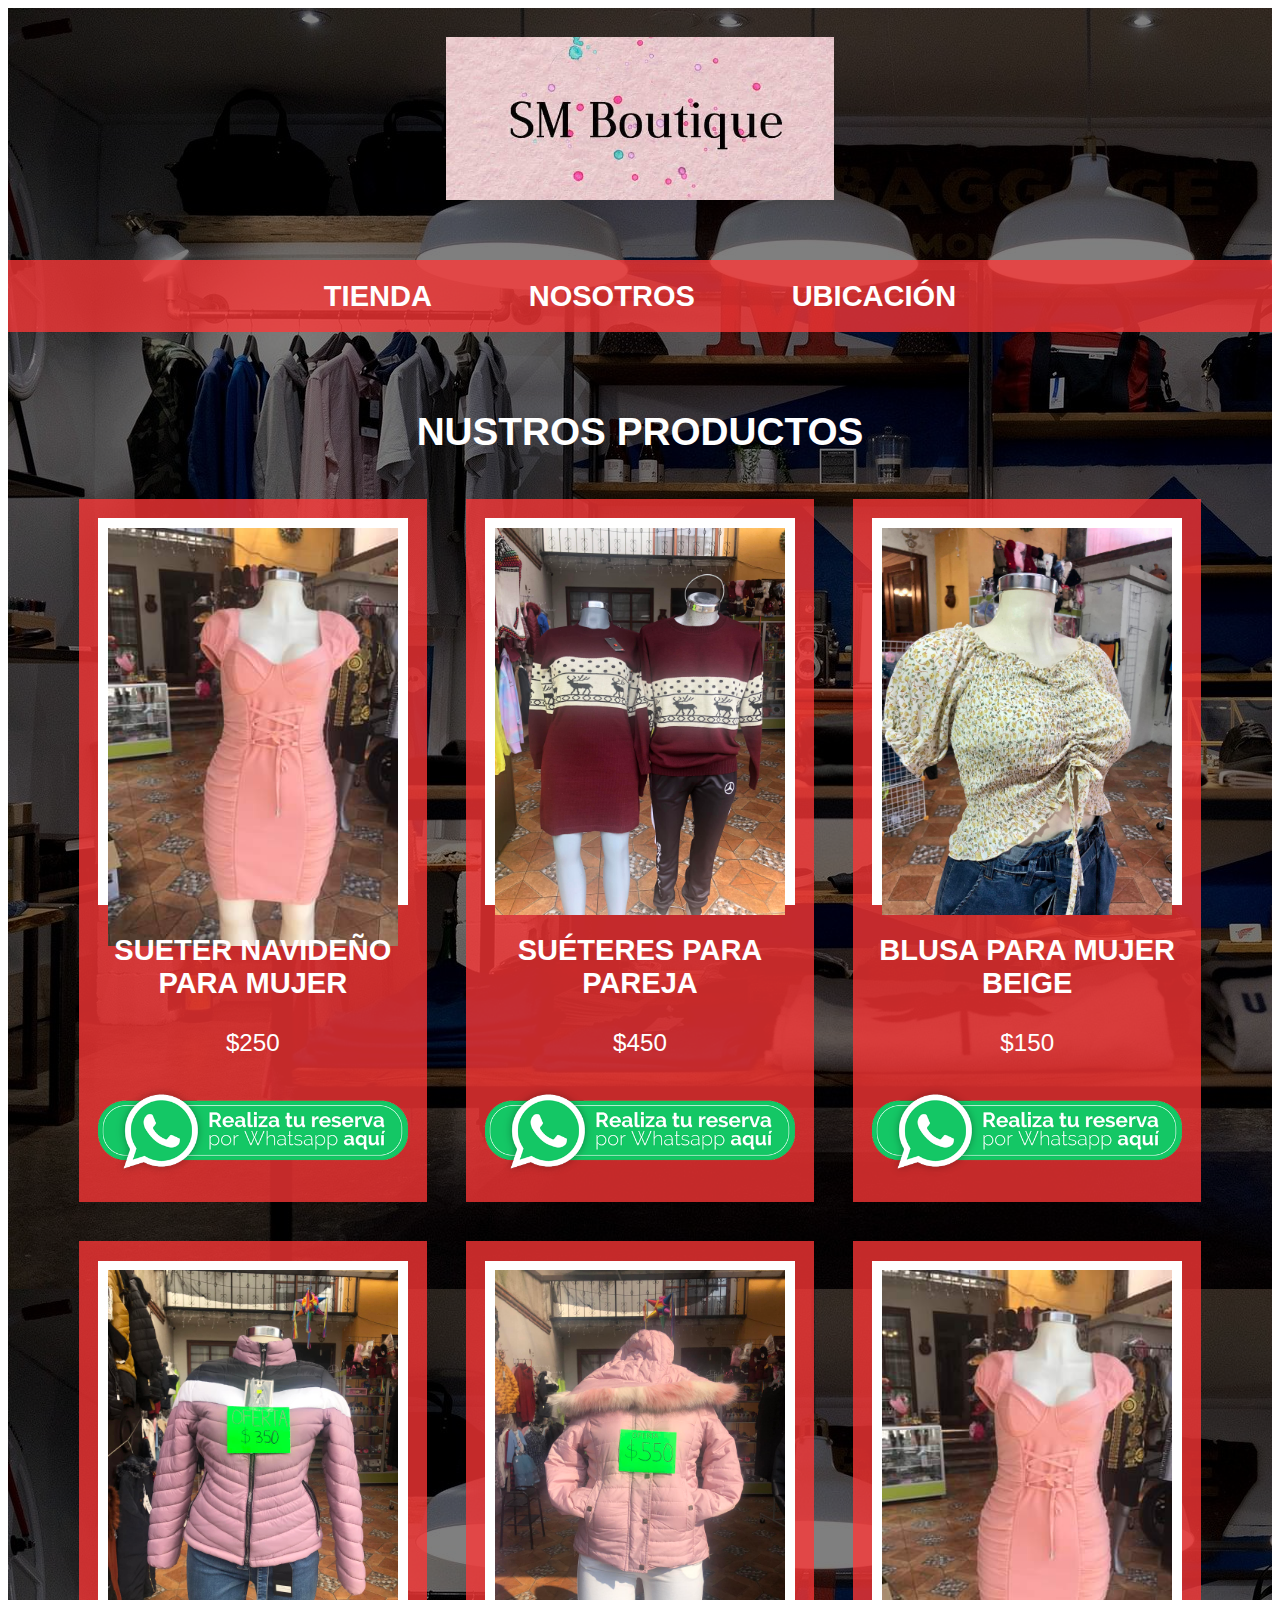
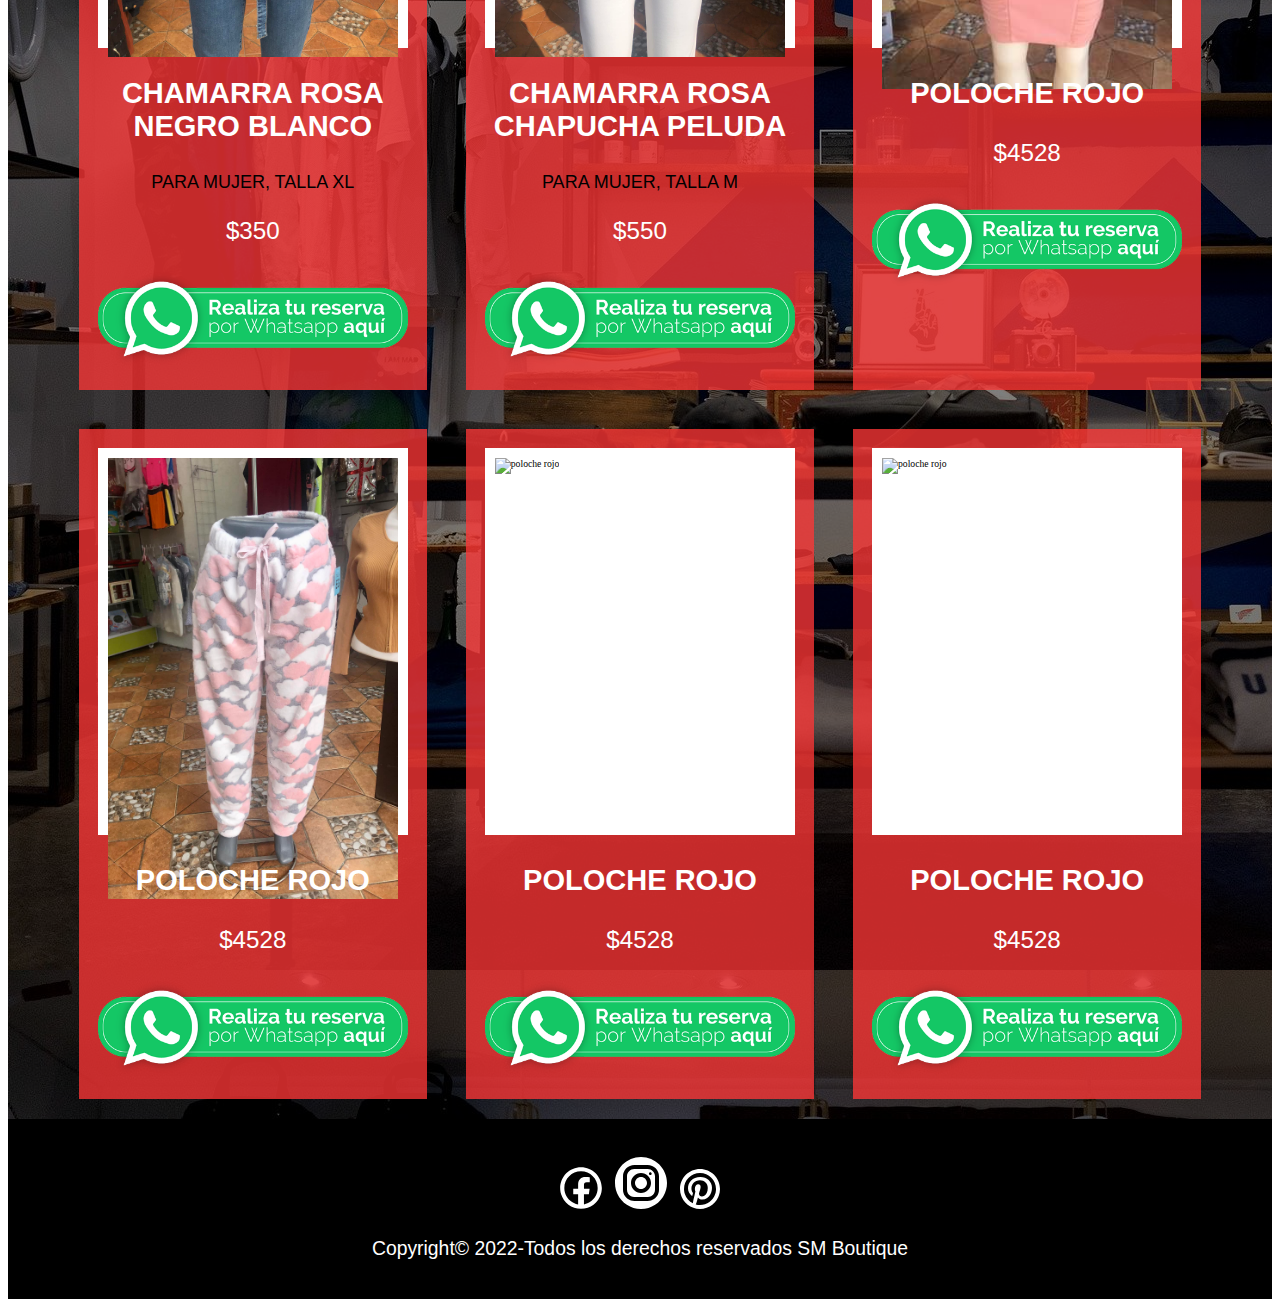
==== index.html @ d80fe3f3 "Cambios 20 Enero" ====
<!DOCTYPE html>
<html lang="en">

<head>
    <meta charset="UTF-8">
    <meta http-equiv="X-UA-Compatible" content="IE=edge">
    <meta name="viewport" content="width=device-width, initial-scale=1.0">
    <title>SM Boutique</title>
    <link rel="stylesheet" href="/CSS/style.css">
</head>

<body>
    <div class="img-fondo">
        <div class="velo-negro">
            <!-------------------------------------------------->
            <!--ESTE ES LA CABECERA DE NUESTRO DOCUMENTO INDEX-->
            <header class="header">
                <a href="/index.html">
                    <img src="/IMG/logo.jpg" alt="logo" class="logo-img">
                </a>
            </header>
            <!---FIN DEL HEADER-->

            <nav>
                <a href="index.html">Tienda</a>
                <a href="nosotros.html">Nosotros</a>
                <a href="Ubicacion.html"> Ubicación</a>
            </nav>

            <!--ESTE ES EL INICIO DEL CONTENIDO PRINCIPAL-->
            <main class="contenedor">
                <h1 class="nustros-productos">Nustros Productos</h1>

                <!--INICIO PRODUCTOS-->
                <div class="productos">

                    <!---INICIO PRODUCTO-->
                    <div class="producto">

                        <div class="producto-blanco">
                            <img src="/IMG/vestidoRosa.jpeg" alt="Sueter Navideño Mujer">
                        </div>
                        <div class="producto-informacion">
                            <p class="producto-nombre">Sueter Navideño Para Mujer</p>
                            <p class="producto-precio">$250</p>
                            <a aria-label="Ordenar" href="https://wa.me/5521362728?text=Hola, me interesa el Suéter Navideño Para Mujer de $250 :)"> 
                                <img alt="Chat on WhatsApp" src="/IMG/Boton-de-Whatsapp.png" width="80"/> 
                            </a>
                        </div>

                    </div>
                    <!---INICIO PRODUCTO-->
                    <div class="producto">

                        <div class="producto-blanco">
                            <img src="/IMG/SueteresPareja.jpg" alt="Sueteres Pareja">
                        </div>

                        <div class="producto-informacion">
                            <p class="producto-nombre">Suéteres Para Pareja</p>
                            <p class="producto-precio">$450</p>
                            <a aria-label="Ordenar" href="https://wa.me/5521362728?text=Hola, me interesa los Suéteres Para Pareja de $450 :)"> 
                                <img alt="Chat on WhatsApp" src="/IMG/Boton-de-Whatsapp.png" width="80"/> 
                            </a>
                        </div>



                    </div>

                    <!---INICIO PRODUCTO-->
                    <div class="producto">


                        <div class="producto-blanco">
                            <img src="/IMG/blusaMujerBeige.jpg" alt="Blusa Mujer Beige">
 
                        </div>

                        <div class="producto-informacion">
                            <p class="producto-nombre">Blusa Para Mujer Beige</p>
                            <p class="producto-precio">$150</p>
                            <a aria-label="Ordenar" href="https://wa.me/5521362728?text=Hola, me interesa la Blusa Para Mujer de $150 :)"> 
                                <img alt="Chat on WhatsApp" src="/IMG/Boton-de-Whatsapp.png" width="80"/> 
                            </a>
                        </div>



                    </div>

                    <!---INICIO PRODUCTO-->
                    <div class="producto">


                        <div class="producto-blanco">
                            <img src="/IMG/ChamarraMujerRosa350.jpg" alt="Chamarra Rosa Mujer $350">
                        </div>

                        <div class="producto-informacion">
                            <p class="producto-nombre">Chamarra Rosa Negro Blanco</p>
                            <p class="producto-descripcion">Para Mujer, Talla XL</p>
                            <p class="producto-precio">$350</p>
                            <a aria-label="Ordenar" href="https://wa.me/5521362728?text=Hola, me interesa la Chamarra Rosa Negro Blanco Para Mujer de $350 :)"> 
                                <img alt="Chat on WhatsApp" src="/IMG/Boton-de-Whatsapp.png" width="80"/> 
                            </a>
                        </div>



                    </div>

                    <!---INICIO PRODUCTO-->
                    <div class="producto">


                        <div class="producto-blanco">
                            <img src="/IMG/ChamarraRosaMujer550.jpeg" alt="Chamarra Capucha Peluda Rosa Mujer $550">

                        </div>

                        <div class="producto-informacion">
                            <p class="producto-nombre">Chamarra Rosa Chapucha Peluda</p>
                            <p class="producto-descripcion">Para Mujer, Talla M</p>
                            <p class="producto-precio">$550</p>
                            <a aria-label="Ordenar" href="https://wa.me/5521362728?text=Hola, me interesa la Chamarra Rosa de Chapucha Peluda Para Mujer de $550 :)"> 
                                <img alt="Chat on WhatsApp" src="/IMG/Boton-de-Whatsapp.png" width="80"/> 
                            </a>
                        </div>



                    </div>

                    <!---INICIO PRODUCTO-->
                    <div class="producto">


                        <div class="producto-blanco">
                            <img src="/IMG/vestidoRosa.jpeg" alt="poloche rojo">

                        </div>

                        <div class="producto-informacion">
                            <p class="producto-nombre">poloche rojo</p>
                            <p class="producto-precio">$4528</p>
                            <a aria-label="Ordenar" href="https://wa.me/5521362728?text=Hola, me interesa  :)"> 
                                <img alt="Chat on WhatsApp" src="/IMG/Boton-de-Whatsapp.png" width="80"/> 
                            </a>
                        </div>



                    </div>

                    <!---INICIO PRODUCTO-->
                    <div class="producto">


                        <div class="producto-blanco">
                            <img src="/IMG/pantalonPijama.jpeg" alt="poloche rojo">

                        </div>

                        <div class="producto-informacion">
                            <p class="producto-nombre">poloche rojo</p>
                            <p class="producto-precio">$4528</p>
                            <a aria-label="Ordenar" href="https://wa.me/5521362728?text=Hola, me interesa  :)"> 
                                <img alt="Chat on WhatsApp" src="/IMG/Boton-de-Whatsapp.png" width="80"/> 
                            </a>
                        </div>



                    </div>

                    <!---INICIO PRODUCTO-->
                    <div class="producto">


                        <div class="producto-blanco">
                            <img src="/IMG/tacones.png" alt="poloche rojo">

                        </div>

                        <div class="producto-informacion">
                            <p class="producto-nombre">poloche rojo</p>
                            <p class="producto-precio">$4528</p>
                            <a aria-label="Ordenar" href="https://wa.me/5521362728?text=Hola, me interesa  :)"> 
                                <img alt="Chat on WhatsApp" src="/IMG/Boton-de-Whatsapp.png" width="80"/> 
                            </a>
                        </div>



                    </div>

                    <!---INICIO PRODUCTO-->
                    <div class="producto">


                        <div class="producto-blanco">
                            <img src="/IMG/botas.png" alt="poloche rojo">

                        </div>

                        <div class="producto-informacion">
                            <p class="producto-nombre">poloche rojo</p>
                            <p class="producto-precio">$4528</p>
                            <a aria-label="Ordenar" href="https://wa.me/5521362728?text=Hola, me interesa  :)"> 
                                <img alt="Chat on WhatsApp" src="/IMG/Boton-de-Whatsapp.png" width="80"/> 
                            </a>
                        </div>

                    </div>

                </div>

            </main>
            <!--FIN DEL CONTENIDO PRINCIPAL-->

        </div>

    </div>

    <footer class="footer">
        <a class="enlace-footer" href="https://www.facebook.com/profile.php?id=100086216815871">
            <svg xmlns="http://www.w3.org/2000/svg" x="0px" y="0px" width="50" height="50" viewBox="0 0 226 226"
                style=" fill:#000000;">
                <g fill="none" fill-rule="nonzero" stroke="none" stroke-width="1" stroke-linecap="butt"
                    stroke-linejoin="miter" stroke-miterlimit="10" stroke-dasharray="" stroke-dashoffset="0"
                    font-family="none" font-weight="none" font-size="none" text-anchor="none"
                    style="mix-blend-mode: normal">
                    <path d="M0,226v-226h226v226z" fill="#000000"></path>
                    <g fill="#ffffff">
                        <path
                            d="M113,18.83333c-52.00825,0 -94.16667,42.15842 -94.16667,94.16667c0,52.00825 42.15842,94.16667 94.16667,94.16667c52.00825,0 94.16667,-42.15842 94.16667,-94.16667c0,-52.00825 -42.15842,-94.16667 -94.16667,-94.16667zM113,37.66667c41.60283,0 75.33333,33.7305 75.33333,75.33333c0,37.04891 -26.77936,67.78251 -62.01758,74.08269v-45.50163h22.27263l3.31054,-25.65673h-25.43603v-16.35042c-0.00001,-7.42034 2.06798,-12.43295 12.70882,-12.43295h13.4445v-22.89795c-6.54458,-0.66858 -13.11551,-0.99361 -19.69776,-0.97477c-19.53017,0 -32.90315,11.92003 -32.90315,33.80436v18.88851h-22.07031v25.65673h22.07031v45.52003c-35.40101,-6.16634 -62.34864,-36.97342 -62.34864,-74.13786c0,-41.60283 33.7305,-75.33333 75.33333,-75.33333z">
                        </path>
                    </g>
                </g>
            </svg>
        </a>

        <a class="enlace-footer" href="#">
            <svg xmlns="http://www.w3.org/2000/svg" x="0px" y="0px" width="60" height="60" viewBox="0 0 172 172"
                style=" fill:#000000;">
                <g fill="none" fill-rule="nonzero" stroke="none" stroke-width="1" stroke-linecap="butt"
                    stroke-linejoin="miter" stroke-miterlimit="10" stroke-dasharray="" stroke-dashoffset="0"
                    font-family="none" font-weight="none" font-size="none" text-anchor="none"
                    style="mix-blend-mode: normal">
                    <path d="M0,172v-172h172v172z" fill="#000000"></path>
                    <g fill="#ffffff">
                        <path
                            d="M86,11.46667c-41.09653,0 -74.53333,33.4368 -74.53333,74.53333c0,41.09653 33.4368,74.53333 74.53333,74.53333c41.09653,0 74.53333,-33.4368 74.53333,-74.53333c0,-41.09653 -33.4368,-74.53333 -74.53333,-74.53333zM66.88516,34.4h38.21849c17.91667,0 32.49636,14.57422 32.49636,32.48516v38.21849c0,17.91667 -14.57423,32.49636 -32.48516,32.49636h-38.21849c-17.91667,0 -32.49636,-14.57423 -32.49636,-32.48516v-38.21849c0,-17.91667 14.57422,-32.49636 32.48516,-32.49636zM66.88516,45.86667c-11.58707,0 -21.01849,9.43689 -21.01849,21.02969v38.21849c0,11.58707 9.43689,21.01849 21.02969,21.01849h38.21849c11.58707,0 21.01849,-9.43689 21.01849,-21.02969v-38.21849c0,-11.58707 -9.43689,-21.01849 -21.02969,-21.01849zM112.76302,55.41849c2.10987,0 3.81849,1.70862 3.81849,3.81849c0,2.10987 -1.70862,3.82969 -3.81849,3.82969c-2.10987,0 -3.82969,-1.71982 -3.82969,-3.82969c0,-2.10987 1.71982,-3.81849 3.82969,-3.81849zM86,57.33333c15.8068,0 28.66667,12.85987 28.66667,28.66667c0,15.8068 -12.85987,28.66667 -28.66667,28.66667c-15.8068,0 -28.66667,-12.85987 -28.66667,-28.66667c0,-15.8068 12.85987,-28.66667 28.66667,-28.66667zM86,68.8c-9.4993,0 -17.2,7.7007 -17.2,17.2c0,9.4993 7.7007,17.2 17.2,17.2c9.4993,0 17.2,-7.7007 17.2,-17.2c0,-9.4993 -7.7007,-17.2 -17.2,-17.2z">
                        </path>
                    </g>
                </g>
            </svg>
        </a>
        <a class="enlace-footer" href="#">
            <svg xmlns="http://www.w3.org/2000/svg" x="0px" y="0px" width="48" height="48" viewBox="0 0 172 172"
                style=" fill:#000000;">
                <g fill="none" fill-rule="nonzero" stroke="none" stroke-width="1" stroke-linecap="butt"
                    stroke-linejoin="miter" stroke-miterlimit="10" stroke-dasharray="" stroke-dashoffset="0"
                    font-family="none" font-weight="none" font-size="none" text-anchor="none"
                    style="mix-blend-mode: normal">
                    <path d="M0,172v-172h172v172z" fill="#000000"></path>
                    <g fill="#ffffff">
                        <path
                            d="M86,14.33333c-39.5815,0 -71.66667,32.08517 -71.66667,71.66667c0,39.5815 32.08517,71.66667 71.66667,71.66667c39.5815,0 71.66667,-32.08517 71.66667,-71.66667c0,-39.5815 -32.08517,-71.66667 -71.66667,-71.66667zM86,28.66667c31.66233,0 57.33333,25.671 57.33333,57.33333c0,31.66233 -25.671,57.33333 -57.33333,57.33333c-5.27193,0 -10.35229,-0.76706 -15.20117,-2.09961c1.52517,-3.07269 2.8933,-6.3108 3.63933,-9.18229c0.82417,-3.15333 4.19922,-16.01302 4.19922,-16.01302c2.193,4.18533 8.60247,7.74056 15.42513,7.74056c20.30317,0 34.9375,-18.67454 34.9375,-41.88021c0,-22.2525 -18.15294,-38.89876 -41.51628,-38.89876c-29.06083,0 -44.48372,19.50442 -44.48372,40.74642c0,9.87567 5.25496,22.17098 13.66146,26.09115c1.27567,0.59483 1.95975,0.33683 2.25358,-0.89583c0.22933,-0.93883 1.36682,-5.51408 1.87565,-7.64258c0.16483,-0.67367 0.08992,-1.26515 -0.46191,-1.93165c-2.78067,-3.3755 -5.01107,-9.57164 -5.01107,-15.35514c0,-14.8565 11.24584,-29.22656 30.40235,-29.22656c16.54066,0 28.12077,11.27507 28.12077,27.3929c0,18.2105 -9.19573,30.82226 -21.16406,30.82226c-6.60767,0 -11.57114,-5.45574 -9.98015,-12.16374c1.89917,-8.00516 5.58496,-16.64749 5.58496,-22.42383c0,-5.16717 -2.76275,-9.47624 -8.51042,-9.47624c-6.75817,0 -12.19173,6.98213 -12.19173,16.34896c0,5.96267 2.01563,9.99414 2.01563,9.99414c0,0 -6.66903,28.21461 -7.89453,33.46777c-0.60737,2.59249 -0.8101,5.66382 -0.82585,8.73438c-19.05164,-9.32011 -32.20801,-28.8455 -32.20801,-51.48242c0,-31.66233 25.671,-57.33333 57.33333,-57.33333z">
                        </path>
                    </g>
                </g>
            </svg>
        </a>

    <p>Copyright© 2022-Todos los derechos reservados SM Boutique</p>
        </footer>

</body>

</html>
---- CSS/style.css ----
html{
    box-sizing: border-box;
    font-size: 60.5%;
}

*,*::before,*::after{
    box-sizing: inherit;
}

.img-fondo{
background-image: url(/IMG/tienda.jpg);
}
img{
    width: 100%;
}
.velo-negro{
    background-color:rgba(0, 0, 0, 0.5);
}

.contenedor{
    max-width: 120rem;
    margin: 0 auto;
}

.header{
    display: flex;
    justify-content: center;
}

.logo-img{
    max-width: 40rem;
    margin: 3rem 0;
}

nav{
    margin: 3rem 0 8rem 0;
    background-color: rgba(255, 55, 55, 0.768);
    padding: 2rem;
    display: flex;
    justify-content: center;
    gap: 10rem;
}
a{
    text-decoration: none;
}
nav a{
    font-family: Arial, Helvetica, sans-serif;
    font-weight: 800;
    font-size: 3rem;
    color: white;
    text-transform: uppercase;
}
nav a:hover{
    color: black;
}

.nustros-productos{
    font-family: Arial, Helvetica, sans-serif;
    color: white;
    font-size: 4rem;
    text-align: center;
    text-transform: uppercase;
    font-weight: 800;
}

.productos{
   display: grid;
   grid-template-columns: repeat(3,1fr);

   
}
.producto{
    background-color: rgba(255, 55, 55, 0.768);;
    margin: 2rem;
    padding: 2rem;
}

.producto-blanco{
    background-color: white;
    height: 40rem;
    object-fit: contain;
    padding: 1rem;
}

.producto-precio,
.producto-nombre{
    color: white;
    font-family: Arial, Helvetica, sans-serif;
    text-transform: uppercase;
    text-align: center;
}

.producto-descripcion{
    color: black;
    font-family: Arial, Helvetica, sans-serif;
    text-transform: uppercase;
    font-size: large;
    text-align: center;
}

.producto-precio{
    font-size: 2.5rem;
    font-weight: 500;
}
.producto-nombre{
    font-size: 3rem;
    font-weight: 800;
}

.footer{
    background-color: black;
    padding: 3.5rem;
    font-family: Arial, Helvetica, sans-serif;
    padding-bottom: 2rem;
    color: white;
    font-size: 2rem;
    text-align: center;
}

.nosotros{
display: grid;
grid-template-columns: repeat(2,1fr);
gap: 10rem;
margin-bottom: 20rem;

}
.nosotros-texto{
    color: white;
    font-size: 3rem;
    font-family: Arial, Helvetica, sans-serif;
}

.nosotros-img{
    background-color: white;
    border-radius: 5%;
}

.bloques{
    display: grid;
    grid-template-columns: repeat(2,1fr);
    gap: 20rem;
}

.bloques img{
    width: 20rem;
    margin-bottom: 2rem;
    height: 20rem;
}
.bloque-titulo{
    margin:0;
}

.bloque{
    text-align: center;
    color: white;
    font-size: 3rem;
    font-family: Arial, Helvetica, sans-serif;
    margin-bottom: 5rem;
}
.bloque-titulo{
    color: red;
    font-size: 4rem;
    margin: 3rem;
    text-transform: uppercase;
    font-weight: 800;
}

.enlace-footer:hover{
    padding-left: 1rem;
    padding-right: 1rem;
}
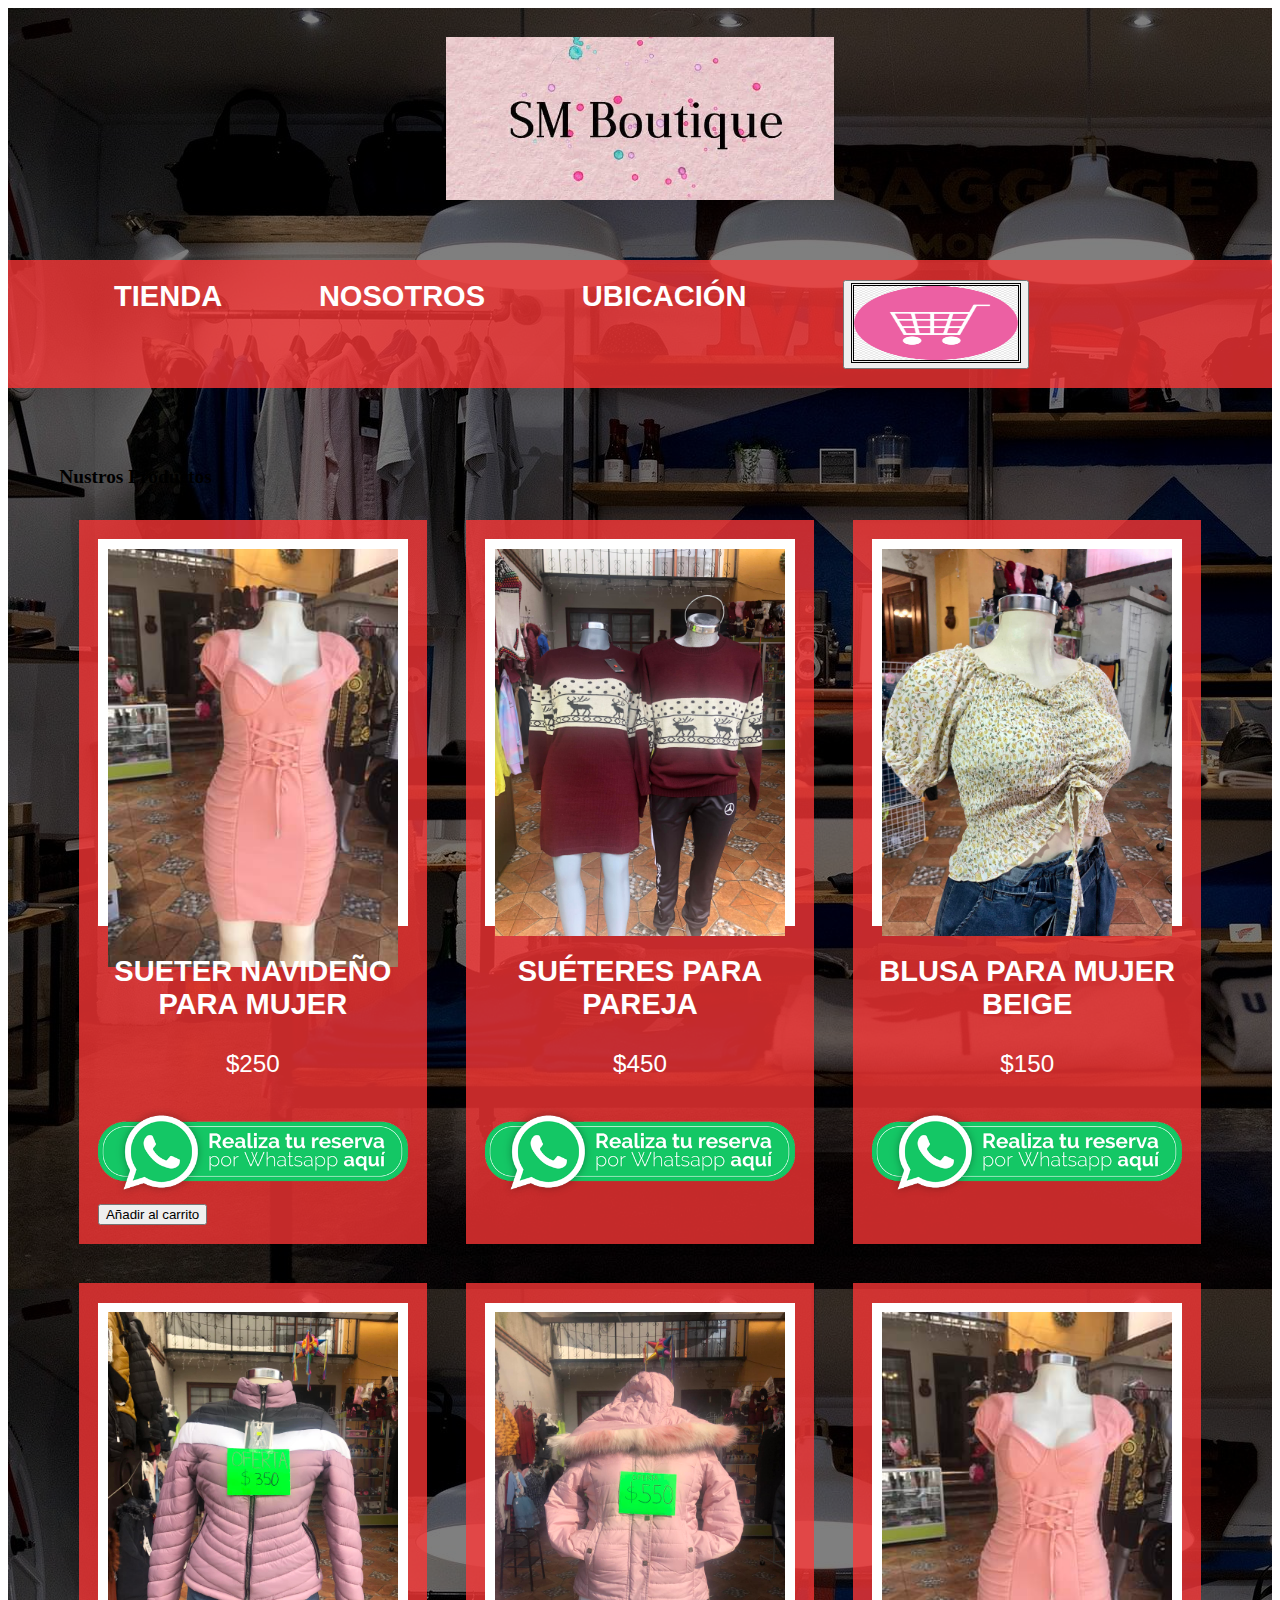
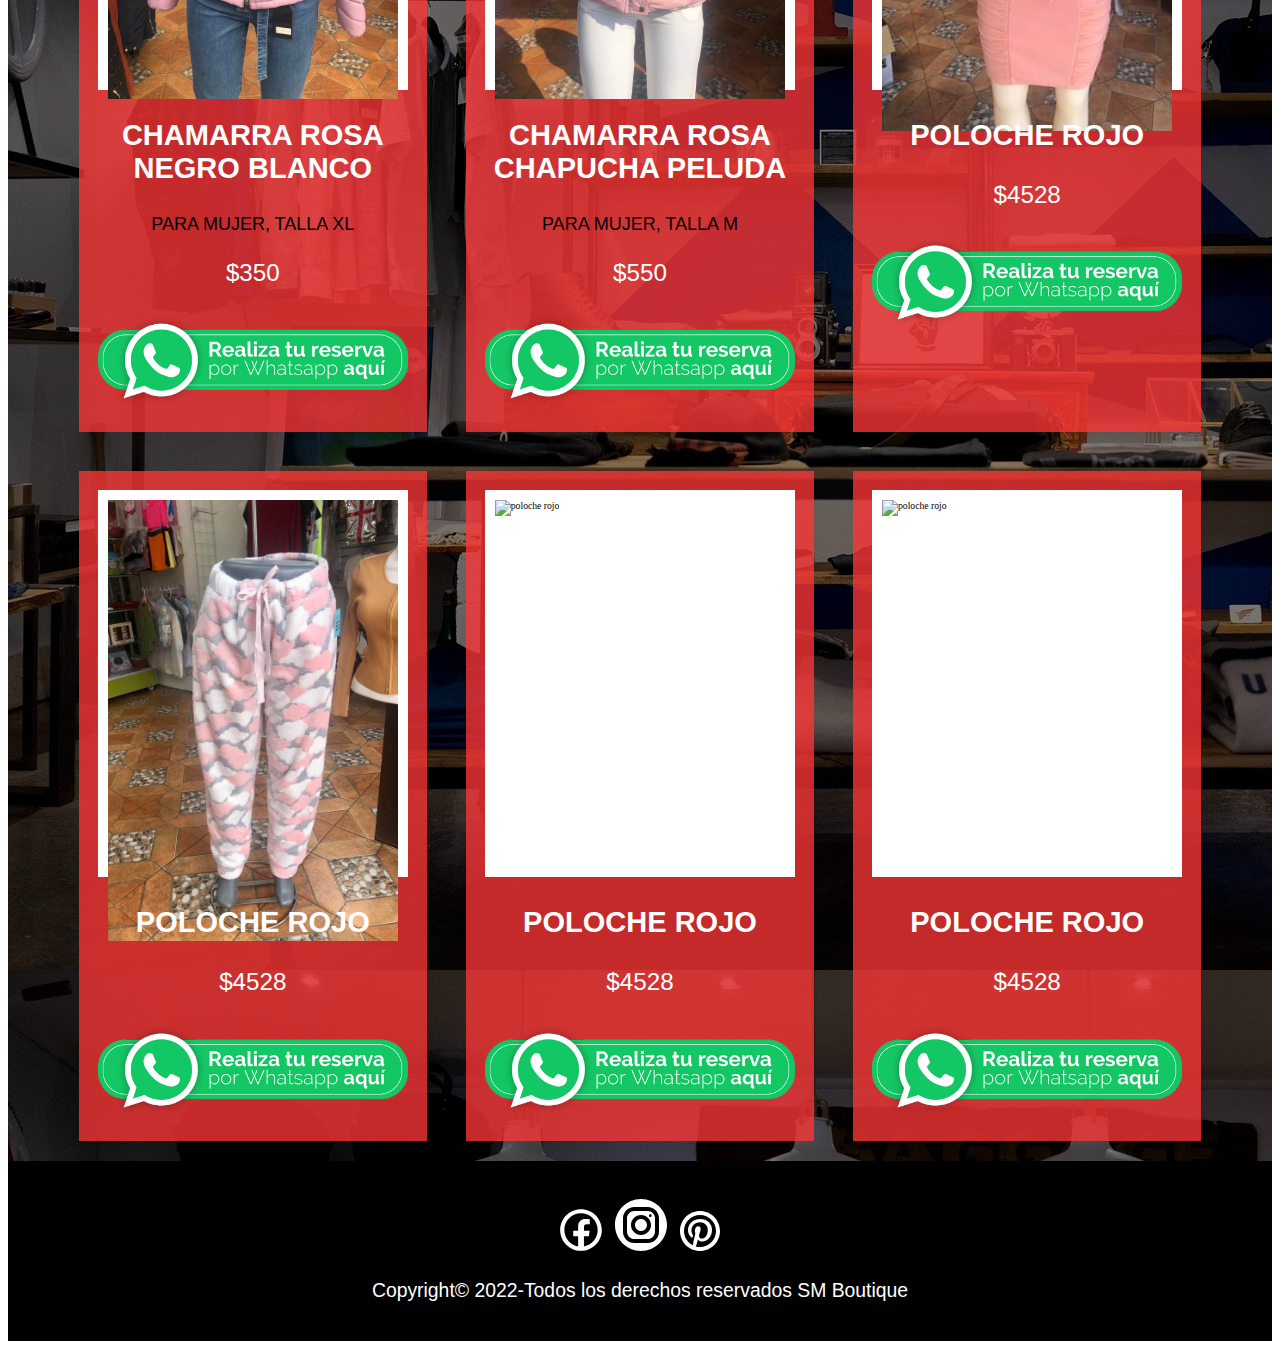
==== commit c903ced1: "Creacion primitiva carrito de compras" ====
--- a/index.html
+++ b/index.html
@@ -25,11 +25,13 @@
                 <a href="index.html">Tienda</a>
                 <a href="nosotros.html">Nosotros</a>
                 <a href="Ubicacion.html"> Ubicación</a>
+                <button onclick="showHideList()"><input type="image" src="IMG/carrito.png" style="border: double;" height="80" width="170"/>  </button>
+                <ul id="list"></ul>
             </nav>
 
             <!--ESTE ES EL INICIO DEL CONTENIDO PRINCIPAL-->
             <main class="contenedor">
-                <h1 class="nustros-productos">Nustros Productos</h1>
+                <h1 class="Nuestros-productos">Nustros Productos</h1>
 
                 <!--INICIO PRODUCTOS-->
                 <div class="productos">
@@ -46,6 +48,8 @@
                             <a aria-label="Ordenar" href="https://wa.me/5521362728?text=Hola, me interesa el Suéter Navideño Para Mujer de $250 :)"> 
                                 <img alt="Chat on WhatsApp" src="/IMG/Boton-de-Whatsapp.png" width="80"/> 
                             </a>
+                            <button onclick="addToList('Sueter Navideño Para Mujer')">Añadir al carrito</button>
+
                         </div>
 
                     </div>
@@ -277,6 +281,54 @@
     <p>Copyright© 2022-Todos los derechos reservados SM Boutique</p>
         </footer>
 
+
+
+
+        <script>
+            var list = {};
+            var showingList = false;
+            var precioPrenda = 4;
+            function addToList(item) {
+              if (item in list) {
+                list[item].count++;
+              } else {
+                list[item] = {count:1, price:0};
+              }
+              list[item].price = precioPrenda * list[item].count;
+              showList();
+            }
+            function removeFromList(item){
+              if(item in list){
+                if(list[item].count > 1){
+                  list[item].count--;
+                }else{
+                  delete list[item];
+                }
+                list[item].price = precioPrenda * list[item].count;
+              }
+              showList();
+            }
+          function showHideList() {
+          var listElement = document.getElementById("list");
+          if (showingList) {
+          listElement.innerHTML = "";
+          showingList = false;
+          } else {
+          showList();
+          showingList = true;
+          }
+          }
+          function showList(){
+          var listElement = document.getElementById("list");
+          listElement.innerHTML = "";
+          for (var item in list) {
+          var listItem = document.createElement("li");
+          listItem.innerHTML = item + " : Cantidad " + list[item].count + " : Precio " + list[item].price + " <button onclick='removeFromList(\"" + item + "\")'>Remove</button> <button onclick='addToList(\"" + item + "\")'>Add</button>";
+          listElement.appendChild(listItem);
+          }
+          }
+          </script>
+
 </body>
 
 </html>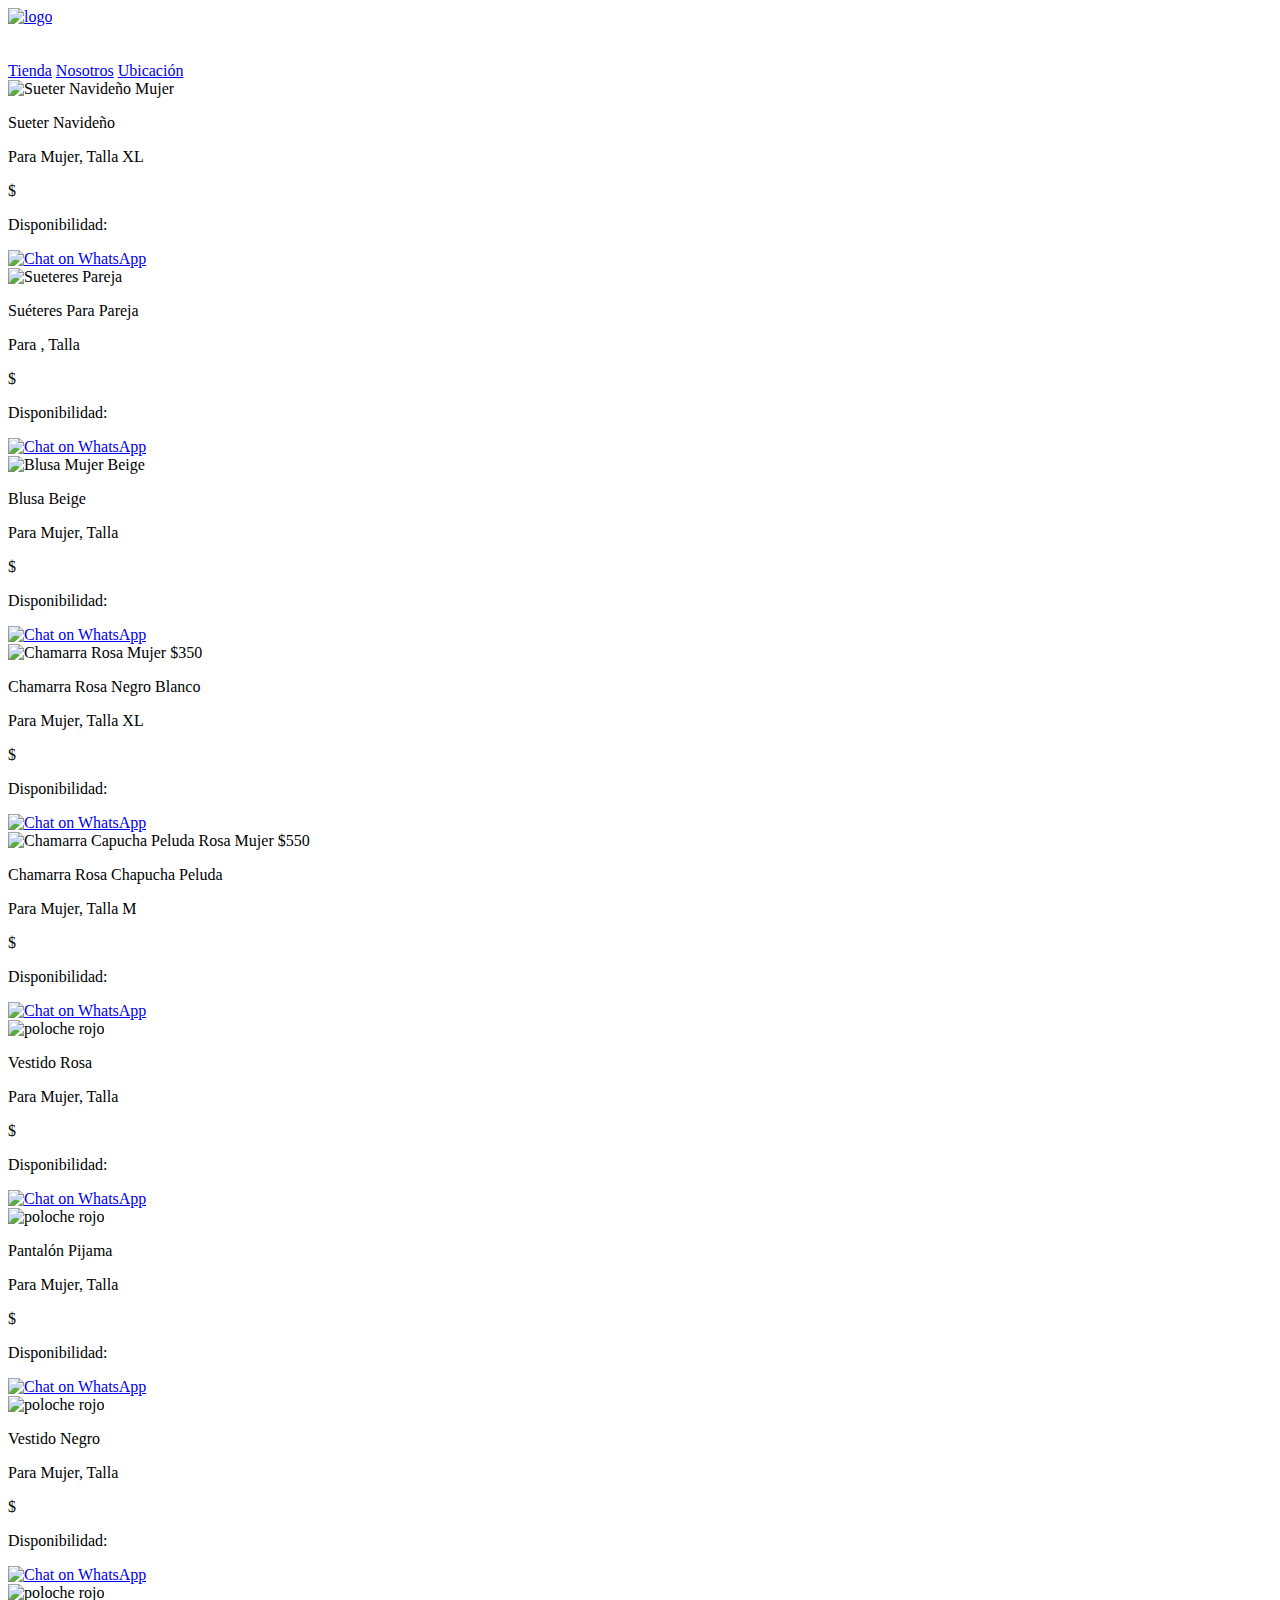
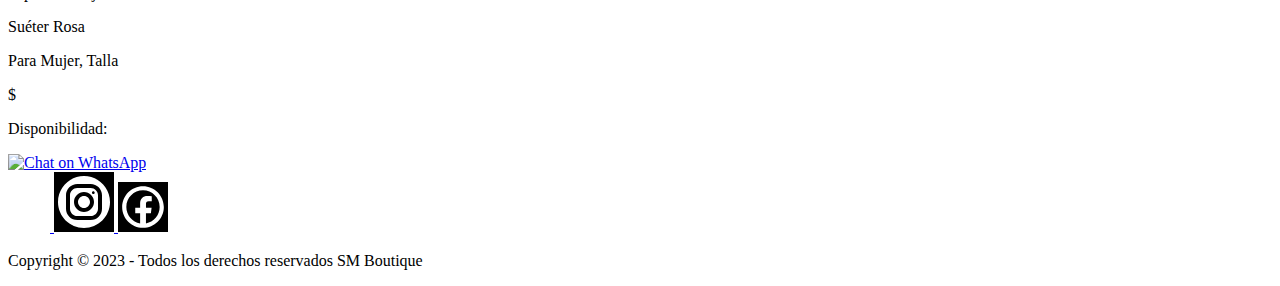
==== commit 228d71d6: "Un montón de mejoras y backend" ====
--- a/index.html
+++ b/index.html
@@ -1,12 +1,14 @@
 <!DOCTYPE html>
-<html lang="en">
+<html lang="es">
 
 <head>
     <meta charset="UTF-8">
     <meta http-equiv="X-UA-Compatible" content="IE=edge">
     <meta name="viewport" content="width=device-width, initial-scale=1.0">
     <title>SM Boutique</title>
-    <link rel="stylesheet" href="/CSS/style.css">
+    <link rel="stylesheet" href="/css/style.css">
+    <script src="https://ajax.googleapis.com/ajax/libs/jquery/3.5.1/jquery.min.js"></script>
+    <script src="./js/query.js"></script>
 </head>
 
 <body>
@@ -16,22 +18,21 @@
             <!--ESTE ES LA CABECERA DE NUESTRO DOCUMENTO INDEX-->
             <header class="header">
                 <a href="/index.html">
-                    <img src="/IMG/logo.jpg" alt="logo" class="logo-img">
+                    <img src="/img/logoHeader.jpg" alt="logo" class="logo-img">
                 </a>
             </header>
             <!---FIN DEL HEADER-->
 
+            <br><br>
             <nav>
                 <a href="index.html">Tienda</a>
                 <a href="nosotros.html">Nosotros</a>
-                <a href="Ubicacion.html"> Ubicación</a>
-                <button onclick="showHideList()"><input type="image" src="IMG/carrito.png" style="border: double;" height="80" width="170"/>  </button>
-                <ul id="list"></ul>
+                <a href="ubicacion.html"> Ubicación</a>
             </nav>
 
             <!--ESTE ES EL INICIO DEL CONTENIDO PRINCIPAL-->
             <main class="contenedor">
-                <h1 class="Nuestros-productos">Nustros Productos</h1>
+            
 
                 <!--INICIO PRODUCTOS-->
                 <div class="productos">
@@ -40,179 +41,189 @@
                     <div class="producto">
 
                         <div class="producto-blanco">
-                            <img src="/IMG/vestidoRosa.jpeg" alt="Sueter Navideño Mujer">
-                        </div>
-                        <div class="producto-informacion">
-                            <p class="producto-nombre">Sueter Navideño Para Mujer</p>
-                            <p class="producto-precio">$250</p>
-                            <a aria-label="Ordenar" href="https://wa.me/5521362728?text=Hola, me interesa el Suéter Navideño Para Mujer de $250 :)"> 
-                                <img alt="Chat on WhatsApp" src="/IMG/Boton-de-Whatsapp.png" width="80"/> 
-                            </a>
-                            <button onclick="addToList('Sueter Navideño Para Mujer')">Añadir al carrito</button>
-
-                        </div>
-
-                    </div>
-                    <!---INICIO PRODUCTO-->
-                    <div class="producto">
-
-                        <div class="producto-blanco">
-                            <img src="/IMG/SueteresPareja.jpg" alt="Sueteres Pareja">
+                            <img src="/img/sueterNavidad.png" alt="Sueter Navideño Mujer">
+                        </div>
+
+                        <div class="producto-informacion">
+                            <p class="producto-nombre">Sueter Navideño</p>
+                            <p class="producto-descripcion">Para Mujer, Talla XL</p>
+                            <p class="producto-precio">$<small id="precio1"></small></p>
+                            <p class="producto-stock">Disponibilidad: <small id="disp1"></small></p>
+                            <a aria-label="Ordenar"
+                                href="https://wa.me/5521362728?text=Hola, me interesa el Suéter Navideño Para Mujer de $250 :)" target="_blank">
+                                <img alt="Chat on WhatsApp" src="/img/Boton-de-Whatsapp.png" width="80" />
+                            </a>
+                        </div>
+
+                    </div>
+                    <!---INICIO PRODUCTO-->
+                    <div class="producto">
+
+                        <div class="producto-blanco">
+                            <img src="/img/SueteresPareja.png" alt="Sueteres Pareja">
                         </div>
 
                         <div class="producto-informacion">
                             <p class="producto-nombre">Suéteres Para Pareja</p>
-                            <p class="producto-precio">$450</p>
-                            <a aria-label="Ordenar" href="https://wa.me/5521362728?text=Hola, me interesa los Suéteres Para Pareja de $450 :)"> 
-                                <img alt="Chat on WhatsApp" src="/IMG/Boton-de-Whatsapp.png" width="80"/> 
-                            </a>
-                        </div>
-
-
-
-                    </div>
-
-                    <!---INICIO PRODUCTO-->
-                    <div class="producto">
-
-
-                        <div class="producto-blanco">
-                            <img src="/IMG/blusaMujerBeige.jpg" alt="Blusa Mujer Beige">
- 
-                        </div>
-
-                        <div class="producto-informacion">
-                            <p class="producto-nombre">Blusa Para Mujer Beige</p>
-                            <p class="producto-precio">$150</p>
-                            <a aria-label="Ordenar" href="https://wa.me/5521362728?text=Hola, me interesa la Blusa Para Mujer de $150 :)"> 
-                                <img alt="Chat on WhatsApp" src="/IMG/Boton-de-Whatsapp.png" width="80"/> 
-                            </a>
-                        </div>
-
-
-
-                    </div>
-
-                    <!---INICIO PRODUCTO-->
-                    <div class="producto">
-
-
-                        <div class="producto-blanco">
-                            <img src="/IMG/ChamarraMujerRosa350.jpg" alt="Chamarra Rosa Mujer $350">
+                            <p class="producto-descripcion">Para , Talla </p>
+                            <p class="producto-precio">$<small id="precio2"></small></p>
+                            <p class="producto-stock">Disponibilidad: <small id="disp2"></small></p>
+                            <a aria-label="Ordenar"
+                                href="https://wa.me/5521362728?text=Hola, me interesa los Suéteres Para Pareja de $450 :)" target="_blank">
+                                <img alt="Chat on WhatsApp" src="/img/Boton-de-Whatsapp.png" width="80" />
+                            </a>
+                        </div>
+
+                    </div>
+
+                    <!---INICIO PRODUCTO-->
+                    <div class="producto">
+
+
+                        <div class="producto-blanco">
+                            <img src="/img/blusaMujerBeige.png" alt="Blusa Mujer Beige">
+
+                        </div>
+
+                        <div class="producto-informacion">
+                            <p class="producto-nombre">Blusa Beige</p>
+                            <p class="producto-descripcion">Para Mujer, Talla </p>
+                            <p class="producto-precio">$<small id="precio2"></small></p>
+                            <p class="producto-stock">Disponibilidad: <small id="disp2"></small></p>
+                            <a aria-label="Ordenar"
+                                href="https://wa.me/5521362728?text=Hola, me interesa la Blusa Para Mujer de $150 :)" target="_blank">
+                                <img alt="Chat on WhatsApp" src="/img/Boton-de-Whatsapp.png" width="80" />
+                            </a>
+                        </div>
+
+
+
+                    </div>
+
+                    <!---INICIO PRODUCTO-->
+                    <div class="producto">
+
+                        <div class="producto-blanco">
+                            <img src="/img/ChamarraMujerRosa350.png " alt="Chamarra Rosa Mujer $350">
                         </div>
 
                         <div class="producto-informacion">
                             <p class="producto-nombre">Chamarra Rosa Negro Blanco</p>
                             <p class="producto-descripcion">Para Mujer, Talla XL</p>
-                            <p class="producto-precio">$350</p>
-                            <a aria-label="Ordenar" href="https://wa.me/5521362728?text=Hola, me interesa la Chamarra Rosa Negro Blanco Para Mujer de $350 :)"> 
-                                <img alt="Chat on WhatsApp" src="/IMG/Boton-de-Whatsapp.png" width="80"/> 
-                            </a>
-                        </div>
-
-
-
-                    </div>
-
-                    <!---INICIO PRODUCTO-->
-                    <div class="producto">
-
-
-                        <div class="producto-blanco">
-                            <img src="/IMG/ChamarraRosaMujer550.jpeg" alt="Chamarra Capucha Peluda Rosa Mujer $550">
+                            <p class="producto-precio">$<small id="precio2"></small></p>
+                            <p class="producto-stock">Disponibilidad: <small id="disp2"></small></p>
+                            <a aria-label="Ordenar"
+                                href="https://wa.me/5521362728?text=Hola, me interesa la Chamarra Rosa Negro Blanco Para Mujer de $350 :)" target="_blank">
+                                <img alt="Chat on WhatsApp" src="/img/Boton-de-Whatsapp.png" width="80" />
+                            </a>
+                        </div>
+
+                    </div>
+
+                    <!---INICIO PRODUCTO-->
+                    <div class="producto">
+
+
+                        <div class="producto-blanco">
+                            <img src="/img/ChamarraRosaMujer550.png" alt="Chamarra Capucha Peluda Rosa Mujer $550">
 
                         </div>
 
                         <div class="producto-informacion">
                             <p class="producto-nombre">Chamarra Rosa Chapucha Peluda</p>
                             <p class="producto-descripcion">Para Mujer, Talla M</p>
-                            <p class="producto-precio">$550</p>
-                            <a aria-label="Ordenar" href="https://wa.me/5521362728?text=Hola, me interesa la Chamarra Rosa de Chapucha Peluda Para Mujer de $550 :)"> 
-                                <img alt="Chat on WhatsApp" src="/IMG/Boton-de-Whatsapp.png" width="80"/> 
-                            </a>
-                        </div>
-
-
-
-                    </div>
-
-                    <!---INICIO PRODUCTO-->
-                    <div class="producto">
-
-
-                        <div class="producto-blanco">
-                            <img src="/IMG/vestidoRosa.jpeg" alt="poloche rojo">
-
-                        </div>
-
-                        <div class="producto-informacion">
-                            <p class="producto-nombre">poloche rojo</p>
-                            <p class="producto-precio">$4528</p>
-                            <a aria-label="Ordenar" href="https://wa.me/5521362728?text=Hola, me interesa  :)"> 
-                                <img alt="Chat on WhatsApp" src="/IMG/Boton-de-Whatsapp.png" width="80"/> 
-                            </a>
-                        </div>
-
-
-
-                    </div>
-
-                    <!---INICIO PRODUCTO-->
-                    <div class="producto">
-
-
-                        <div class="producto-blanco">
-                            <img src="/IMG/pantalonPijama.jpeg" alt="poloche rojo">
-
-                        </div>
-
-                        <div class="producto-informacion">
-                            <p class="producto-nombre">poloche rojo</p>
-                            <p class="producto-precio">$4528</p>
-                            <a aria-label="Ordenar" href="https://wa.me/5521362728?text=Hola, me interesa  :)"> 
-                                <img alt="Chat on WhatsApp" src="/IMG/Boton-de-Whatsapp.png" width="80"/> 
-                            </a>
-                        </div>
-
-
-
-                    </div>
-
-                    <!---INICIO PRODUCTO-->
-                    <div class="producto">
-
-
-                        <div class="producto-blanco">
-                            <img src="/IMG/tacones.png" alt="poloche rojo">
-
-                        </div>
-
-                        <div class="producto-informacion">
-                            <p class="producto-nombre">poloche rojo</p>
-                            <p class="producto-precio">$4528</p>
-                            <a aria-label="Ordenar" href="https://wa.me/5521362728?text=Hola, me interesa  :)"> 
-                                <img alt="Chat on WhatsApp" src="/IMG/Boton-de-Whatsapp.png" width="80"/> 
-                            </a>
-                        </div>
-
-
-
-                    </div>
-
-                    <!---INICIO PRODUCTO-->
-                    <div class="producto">
-
-
-                        <div class="producto-blanco">
-                            <img src="/IMG/botas.png" alt="poloche rojo">
-
-                        </div>
-
-                        <div class="producto-informacion">
-                            <p class="producto-nombre">poloche rojo</p>
-                            <p class="producto-precio">$4528</p>
-                            <a aria-label="Ordenar" href="https://wa.me/5521362728?text=Hola, me interesa  :)"> 
-                                <img alt="Chat on WhatsApp" src="/IMG/Boton-de-Whatsapp.png" width="80"/> 
+                            <p class="producto-precio">$<small id="precio2"></small></p>
+                            <p class="producto-stock">Disponibilidad: <small id="disp2"></small></p>
+                            <a aria-label="Ordenar"
+                                href="https://wa.me/5521362728?text=Hola, me interesa la Chamarra Rosa de Chapucha Peluda Para Mujer de $550 :)" target="_blank">
+                                <img alt="Chat on WhatsApp" src="/img/Boton-de-Whatsapp.png" width="80" />
+                            </a>
+                        </div>
+
+                    </div>
+
+
+                    <!---INICIO PRODUCTO-->
+                    <div class="producto">
+
+
+                        <div class="producto-blanco">
+                            <img src="/img/vestidoRosa.png" alt="poloche rojo">
+
+                        </div>
+
+                        <div class="producto-informacion">
+                            <p class="producto-nombre">Vestido Rosa</p>
+                            <p class="producto-descripcion">Para Mujer, Talla </p>
+                            <p class="producto-precio">$<small id="precio2"></small></p>
+                            <p class="producto-stock">Disponibilidad: <small id="disp2"></small></p>
+                            <a aria-label="Ordenar" href="https://wa.me/5521362728?text=Hola, me interesa  :)" target="_blank">
+                                <img alt="Chat on WhatsApp" src="/img/Boton-de-Whatsapp.png" width="80" />
+                            </a>
+                        </div>
+
+                    </div>
+
+                    <!---INICIO PRODUCTO-->
+                    <div class="producto">
+
+
+                        <div class="producto-blanco">
+                            <img src="/img/pantalonPijama.png" alt="poloche rojo">
+
+                        </div>
+
+                        <div class="producto-informacion">
+                            <p class="producto-nombre">Pantalón Pijama</p>
+                            <p class="producto-descripcion">Para Mujer, Talla </p>
+                            <p class="producto-precio">$<small id="precio2"></small></p>
+                            <p class="producto-stock">Disponibilidad: <small id="disp2"></small></p>
+                            <a aria-label="Ordenar" href="https://wa.me/5521362728?text=Hola, me interesa  :)" target="_blank">
+                                <img alt="Chat on WhatsApp" src="/img/Boton-de-Whatsapp.png" width="80" />
+                            </a>
+                        </div>
+
+                    </div>
+
+                    <!---INICIO PRODUCTO-->
+                    <div class="producto">
+
+
+                        <div class="producto-blanco">
+                            <img src="/img/vestidoNegro.png" alt="poloche rojo">
+
+                        </div>
+
+                        <div class="producto-informacion">
+                            <p class="producto-nombre">Vestido Negro</p>
+                            <p class="producto-descripcion">Para Mujer, Talla </p>
+                            <p class="producto-precio">$<small id="precio2"></small></p>
+                            <p class="producto-stock">Disponibilidad: <small id="disp2"></small></p>
+                            <a aria-label="Ordenar" href="https://wa.me/5521362728?text=Hola, me interesa  :)" target="_blank">
+                                <img alt="Chat on WhatsApp" src="/img/Boton-de-Whatsapp.png" width="80" />
+                            </a>
+                        </div>
+
+
+
+                    </div>
+
+                    <!---INICIO PRODUCTO-->
+                    <div class="producto">
+
+
+                        <div class="producto-blanco">
+                            <img src="/img/sueterRosa.png" alt="poloche rojo">
+
+                        </div>
+
+                        <div class="producto-informacion">
+                            <p class="producto-nombre">Suéter Rosa</p>
+                            <p class="producto-descripcion">Para Mujer, Talla </p>
+                            <p class="producto-precio">$<small id="precio2"></small></p>
+                            <p class="producto-stock">Disponibilidad: <small id="disp2"></small></p>
+                            <a aria-label="Ordenar" href="https://wa.me/5521362728?text=Hola, me interesa  :)" target="_blank">
+                                <img alt="Chat on WhatsApp" src="/img/Boton-de-Whatsapp.png" width="80" />
                             </a>
                         </div>
 
@@ -226,9 +237,37 @@
         </div>
 
     </div>
-
+    
     <footer class="footer">
-        <a class="enlace-footer" href="https://www.facebook.com/profile.php?id=100086216815871">
+        <!-- WhatsApp -->
+        <a class="enlace-footer" href="https://wa.me/5521362728?text=Hola, vengo de la página SM Boutique :)" target="_blank">
+            <svg style="color: white" xmlns="http://www.w3.org/2000/svg" width="42" height="42" fill="currentColor" class="bi bi-whatsapp" viewBox="0 0 16 16"> 
+                <path 
+                d="M13.601 2.326A7.854 7.854 0 0 0 7.994 0C3.627 0 .068 3.558.064 7.926c0 1.399.366 2.76 1.057 3.965L0 16l4.204-1.102a7.933 7.933 0 0 0 3.79.965h.004c4.368 0 7.926-3.558 7.93-7.93A7.898 7.898 0 0 0 13.6 2.326zM7.994 14.521a6.573 6.573 0 0 1-3.356-.92l-.24-.144-2.494.654.666-2.433-.156-.251a6.56 6.56 0 0 1-1.007-3.505c0-3.626 2.957-6.584 6.591-6.584a6.56 6.56 0 0 1 4.66 1.931 6.557 6.557 0 0 1 1.928 4.66c-.004 3.639-2.961 6.592-6.592 6.592zm3.615-4.934c-.197-.099-1.17-.578-1.353-.646-.182-.065-.315-.099-.445.099-.133.197-.513.646-.627.775-.114.133-.232.148-.43.05-.197-.1-.836-.308-1.592-.985-.59-.525-.985-1.175-1.103-1.372-.114-.198-.011-.304.088-.403.087-.088.197-.232.296-.346.1-.114.133-.198.198-.33.065-.134.034-.248-.015-.347-.05-.099-.445-1.076-.612-1.47-.16-.389-.323-.335-.445-.34-.114-.007-.247-.007-.38-.007a.729.729 0 0 0-.529.247c-.182.198-.691.677-.691 1.654 0 .977.71 1.916.81 2.049.098.133 1.394 2.132 3.383 2.992.47.205.84.326 1.129.418.475.152.904.129 1.246.08.38-.058 1.171-.48 1.338-.943.164-.464.164-.86.114-.943-.049-.084-.182-.133-.38-.232z" fill="white">
+            </path>
+            </svg>
+        </a>
+
+        <!-- Instagram -->
+        <a class="enlace-footer" href="https://www.instagram.com/sandy_mtzs/?igshid=Yzg5MTU1MDY%3D" target="_blank">
+            <svg xmlns="http://www.w3.org/2000/svg" x="0px" y="0px" width="60" height="60" viewBox="0 0 172 172"
+                style=" fill:#000000;">
+                <g fill="none" fill-rule="nonzero" stroke="none" stroke-width="1" stroke-linecap="butt"
+                    stroke-linejoin="miter" stroke-miterlimit="10" stroke-dasharray="" stroke-dashoffset="0"
+                    font-family="none" font-weight="none" font-size="none" text-anchor="none"
+                    style="mix-blend-mode: normal">
+                    <path d="M0,172v-172h172v172z" fill="#000000"></path>
+                    <g fill="#ffffff">
+                        <path
+                            d="M86,11.46667c-41.09653,0 -74.53333,33.4368 -74.53333,74.53333c0,41.09653 33.4368,74.53333 74.53333,74.53333c41.09653,0 74.53333,-33.4368 74.53333,-74.53333c0,-41.09653 -33.4368,-74.53333 -74.53333,-74.53333zM66.88516,34.4h38.21849c17.91667,0 32.49636,14.57422 32.49636,32.48516v38.21849c0,17.91667 -14.57423,32.49636 -32.48516,32.49636h-38.21849c-17.91667,0 -32.49636,-14.57423 -32.49636,-32.48516v-38.21849c0,-17.91667 14.57422,-32.49636 32.48516,-32.49636zM66.88516,45.86667c-11.58707,0 -21.01849,9.43689 -21.01849,21.02969v38.21849c0,11.58707 9.43689,21.01849 21.02969,21.01849h38.21849c11.58707,0 21.01849,-9.43689 21.01849,-21.02969v-38.21849c0,-11.58707 -9.43689,-21.01849 -21.02969,-21.01849zM112.76302,55.41849c2.10987,0 3.81849,1.70862 3.81849,3.81849c0,2.10987 -1.70862,3.82969 -3.81849,3.82969c-2.10987,0 -3.82969,-1.71982 -3.82969,-3.82969c0,-2.10987 1.71982,-3.81849 3.82969,-3.81849zM86,57.33333c15.8068,0 28.66667,12.85987 28.66667,28.66667c0,15.8068 -12.85987,28.66667 -28.66667,28.66667c-15.8068,0 -28.66667,-12.85987 -28.66667,-28.66667c0,-15.8068 12.85987,-28.66667 28.66667,-28.66667zM86,68.8c-9.4993,0 -17.2,7.7007 -17.2,17.2c0,9.4993 7.7007,17.2 17.2,17.2c9.4993,0 17.2,-7.7007 17.2,-17.2c0,-9.4993 -7.7007,-17.2 -17.2,-17.2z">
+                        </path>
+                    </g>
+                </g>
+            </svg>
+        </a>
+
+        <!-- Facebook -->
+        <a class="enlace-footer" href="https://www.facebook.com/profile.php?id=100086216815871" target="_blank">
             <svg xmlns="http://www.w3.org/2000/svg" x="0px" y="0px" width="50" height="50" viewBox="0 0 226 226"
                 style=" fill:#000000;">
                 <g fill="none" fill-rule="nonzero" stroke="none" stroke-width="1" stroke-linecap="butt"
@@ -244,90 +283,10 @@
                 </g>
             </svg>
         </a>
-
-        <a class="enlace-footer" href="#">
-            <svg xmlns="http://www.w3.org/2000/svg" x="0px" y="0px" width="60" height="60" viewBox="0 0 172 172"
-                style=" fill:#000000;">
-                <g fill="none" fill-rule="nonzero" stroke="none" stroke-width="1" stroke-linecap="butt"
-                    stroke-linejoin="miter" stroke-miterlimit="10" stroke-dasharray="" stroke-dashoffset="0"
-                    font-family="none" font-weight="none" font-size="none" text-anchor="none"
-                    style="mix-blend-mode: normal">
-                    <path d="M0,172v-172h172v172z" fill="#000000"></path>
-                    <g fill="#ffffff">
-                        <path
-                            d="M86,11.46667c-41.09653,0 -74.53333,33.4368 -74.53333,74.53333c0,41.09653 33.4368,74.53333 74.53333,74.53333c41.09653,0 74.53333,-33.4368 74.53333,-74.53333c0,-41.09653 -33.4368,-74.53333 -74.53333,-74.53333zM66.88516,34.4h38.21849c17.91667,0 32.49636,14.57422 32.49636,32.48516v38.21849c0,17.91667 -14.57423,32.49636 -32.48516,32.49636h-38.21849c-17.91667,0 -32.49636,-14.57423 -32.49636,-32.48516v-38.21849c0,-17.91667 14.57422,-32.49636 32.48516,-32.49636zM66.88516,45.86667c-11.58707,0 -21.01849,9.43689 -21.01849,21.02969v38.21849c0,11.58707 9.43689,21.01849 21.02969,21.01849h38.21849c11.58707,0 21.01849,-9.43689 21.01849,-21.02969v-38.21849c0,-11.58707 -9.43689,-21.01849 -21.02969,-21.01849zM112.76302,55.41849c2.10987,0 3.81849,1.70862 3.81849,3.81849c0,2.10987 -1.70862,3.82969 -3.81849,3.82969c-2.10987,0 -3.82969,-1.71982 -3.82969,-3.82969c0,-2.10987 1.71982,-3.81849 3.82969,-3.81849zM86,57.33333c15.8068,0 28.66667,12.85987 28.66667,28.66667c0,15.8068 -12.85987,28.66667 -28.66667,28.66667c-15.8068,0 -28.66667,-12.85987 -28.66667,-28.66667c0,-15.8068 12.85987,-28.66667 28.66667,-28.66667zM86,68.8c-9.4993,0 -17.2,7.7007 -17.2,17.2c0,9.4993 7.7007,17.2 17.2,17.2c9.4993,0 17.2,-7.7007 17.2,-17.2c0,-9.4993 -7.7007,-17.2 -17.2,-17.2z">
-                        </path>
-                    </g>
-                </g>
-            </svg>
-        </a>
-        <a class="enlace-footer" href="#">
-            <svg xmlns="http://www.w3.org/2000/svg" x="0px" y="0px" width="48" height="48" viewBox="0 0 172 172"
-                style=" fill:#000000;">
-                <g fill="none" fill-rule="nonzero" stroke="none" stroke-width="1" stroke-linecap="butt"
-                    stroke-linejoin="miter" stroke-miterlimit="10" stroke-dasharray="" stroke-dashoffset="0"
-                    font-family="none" font-weight="none" font-size="none" text-anchor="none"
-                    style="mix-blend-mode: normal">
-                    <path d="M0,172v-172h172v172z" fill="#000000"></path>
-                    <g fill="#ffffff">
-                        <path
-                            d="M86,14.33333c-39.5815,0 -71.66667,32.08517 -71.66667,71.66667c0,39.5815 32.08517,71.66667 71.66667,71.66667c39.5815,0 71.66667,-32.08517 71.66667,-71.66667c0,-39.5815 -32.08517,-71.66667 -71.66667,-71.66667zM86,28.66667c31.66233,0 57.33333,25.671 57.33333,57.33333c0,31.66233 -25.671,57.33333 -57.33333,57.33333c-5.27193,0 -10.35229,-0.76706 -15.20117,-2.09961c1.52517,-3.07269 2.8933,-6.3108 3.63933,-9.18229c0.82417,-3.15333 4.19922,-16.01302 4.19922,-16.01302c2.193,4.18533 8.60247,7.74056 15.42513,7.74056c20.30317,0 34.9375,-18.67454 34.9375,-41.88021c0,-22.2525 -18.15294,-38.89876 -41.51628,-38.89876c-29.06083,0 -44.48372,19.50442 -44.48372,40.74642c0,9.87567 5.25496,22.17098 13.66146,26.09115c1.27567,0.59483 1.95975,0.33683 2.25358,-0.89583c0.22933,-0.93883 1.36682,-5.51408 1.87565,-7.64258c0.16483,-0.67367 0.08992,-1.26515 -0.46191,-1.93165c-2.78067,-3.3755 -5.01107,-9.57164 -5.01107,-15.35514c0,-14.8565 11.24584,-29.22656 30.40235,-29.22656c16.54066,0 28.12077,11.27507 28.12077,27.3929c0,18.2105 -9.19573,30.82226 -21.16406,30.82226c-6.60767,0 -11.57114,-5.45574 -9.98015,-12.16374c1.89917,-8.00516 5.58496,-16.64749 5.58496,-22.42383c0,-5.16717 -2.76275,-9.47624 -8.51042,-9.47624c-6.75817,0 -12.19173,6.98213 -12.19173,16.34896c0,5.96267 2.01563,9.99414 2.01563,9.99414c0,0 -6.66903,28.21461 -7.89453,33.46777c-0.60737,2.59249 -0.8101,5.66382 -0.82585,8.73438c-19.05164,-9.32011 -32.20801,-28.8455 -32.20801,-51.48242c0,-31.66233 25.671,-57.33333 57.33333,-57.33333z">
-                        </path>
-                    </g>
-                </g>
-            </svg>
-        </a>
-
-    <p>Copyright© 2022-Todos los derechos reservados SM Boutique</p>
-        </footer>
-
-
-
-
-        <script>
-            var list = {};
-            var showingList = false;
-            var precioPrenda = 4;
-            function addToList(item) {
-              if (item in list) {
-                list[item].count++;
-              } else {
-                list[item] = {count:1, price:0};
-              }
-              list[item].price = precioPrenda * list[item].count;
-              showList();
-            }
-            function removeFromList(item){
-              if(item in list){
-                if(list[item].count > 1){
-                  list[item].count--;
-                }else{
-                  delete list[item];
-                }
-                list[item].price = precioPrenda * list[item].count;
-              }
-              showList();
-            }
-          function showHideList() {
-          var listElement = document.getElementById("list");
-          if (showingList) {
-          listElement.innerHTML = "";
-          showingList = false;
-          } else {
-          showList();
-          showingList = true;
-          }
-          }
-          function showList(){
-          var listElement = document.getElementById("list");
-          listElement.innerHTML = "";
-          for (var item in list) {
-          var listItem = document.createElement("li");
-          listItem.innerHTML = item + " : Cantidad " + list[item].count + " : Precio " + list[item].price + " <button onclick='removeFromList(\"" + item + "\")'>Remove</button> <button onclick='addToList(\"" + item + "\")'>Add</button>";
-          listElement.appendChild(listItem);
-          }
-          }
-          </script>
+        
+
+        <p>Copyright © 2023 - Todos los derechos reservados SM Boutique</p>
+    </footer>
 
 </body>
 
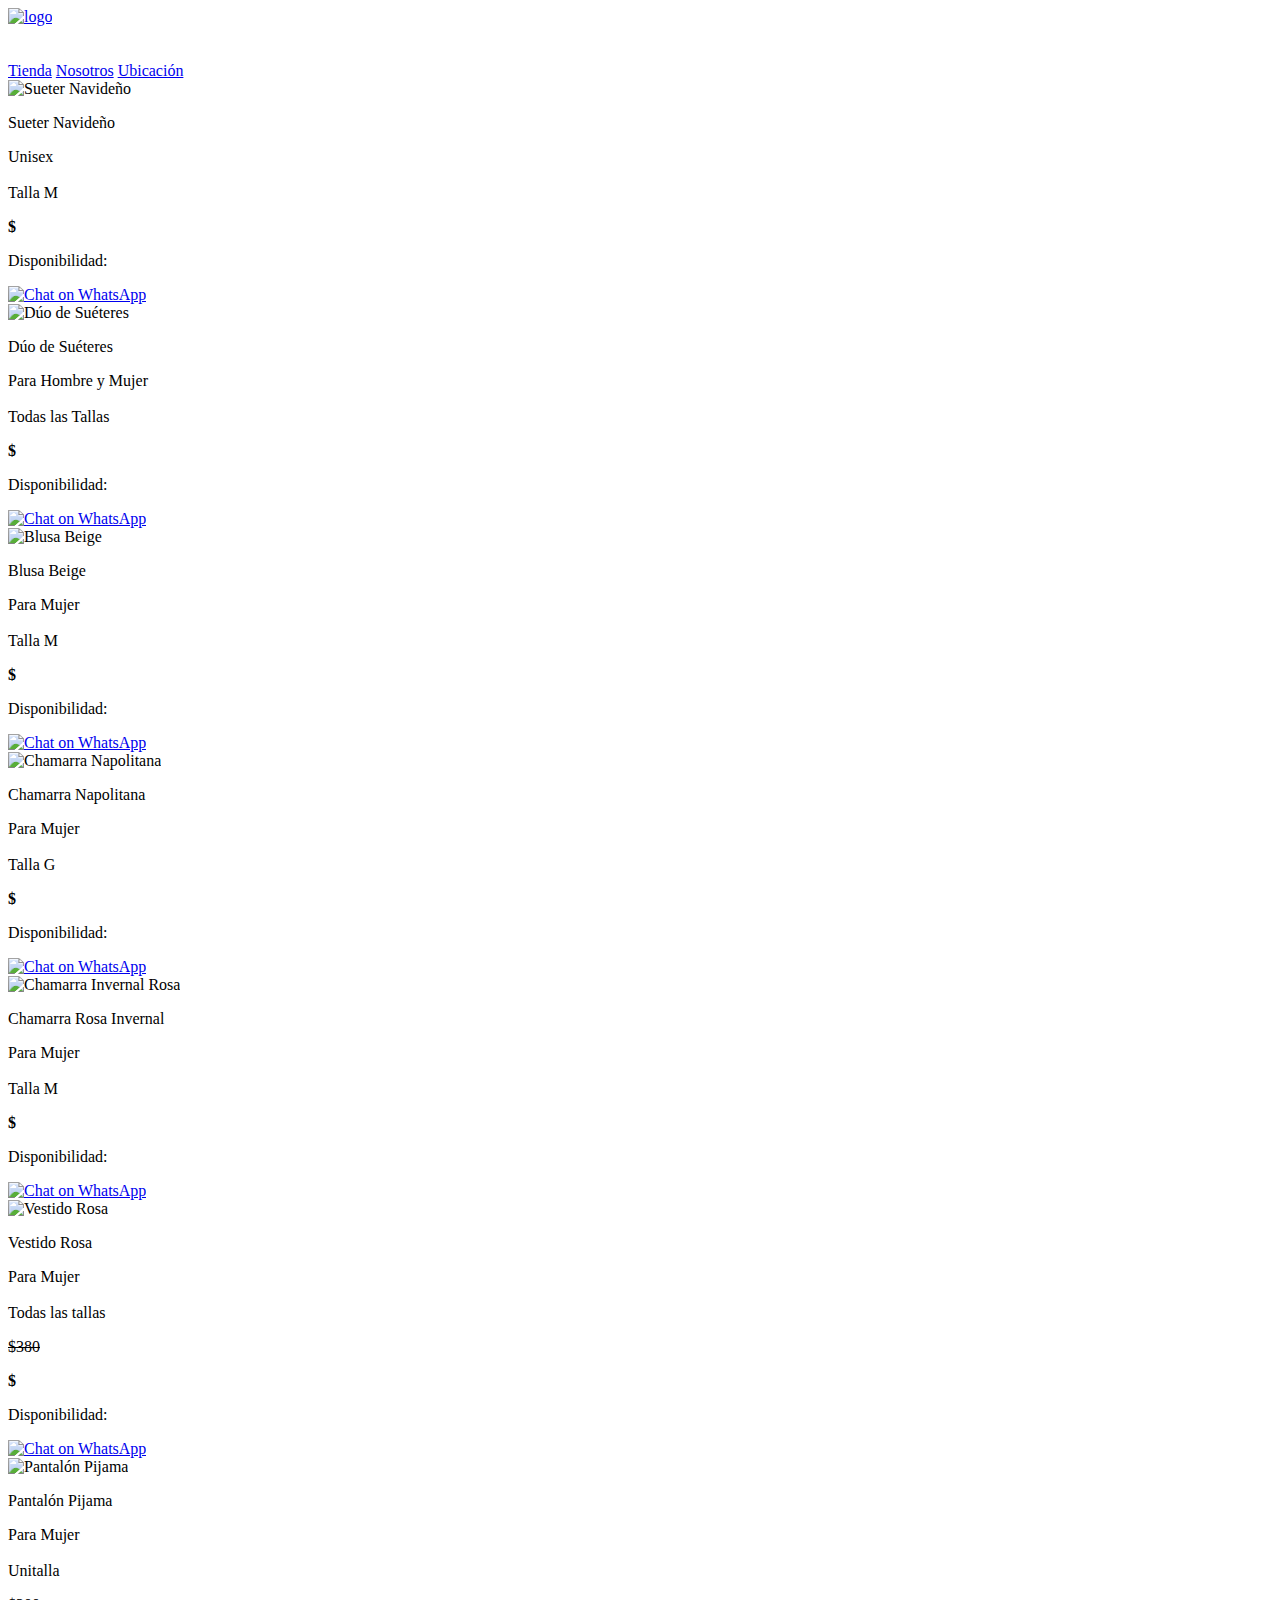
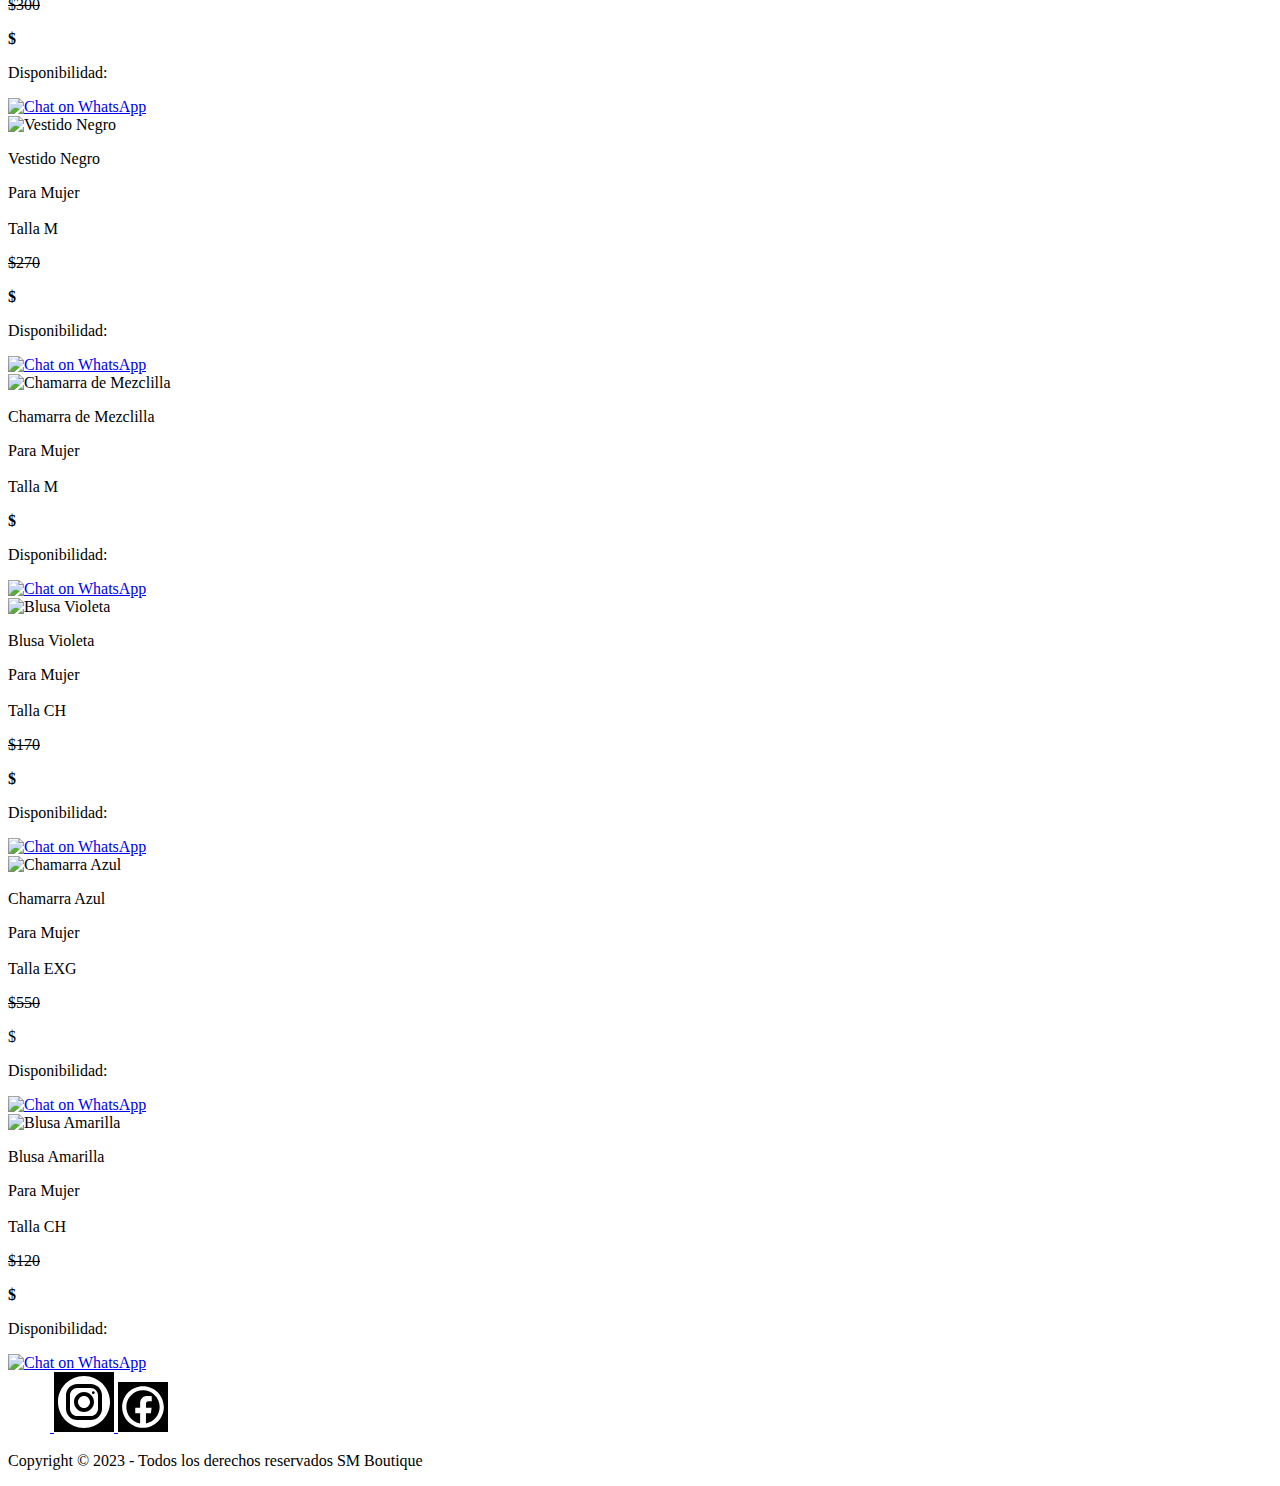
==== commit 68f6adab: "Terminada con base de datos" ====
--- a/index.html
+++ b/index.html
@@ -25,7 +25,7 @@
 
             <br><br>
             <nav>
-                <a href="index.html">Tienda</a>
+                <a href="index.html" class="tienda">Tienda</a>
                 <a href="nosotros.html">Nosotros</a>
                 <a href="ubicacion.html"> Ubicación</a>
             </nav>
@@ -41,188 +41,257 @@
                     <div class="producto">
 
                         <div class="producto-blanco">
-                            <img src="/img/sueterNavidad.png" alt="Sueter Navideño Mujer">
+                            <img src="/img/sueterNavidad.jpeg" alt="Sueter Navideño">
                         </div>
 
                         <div class="producto-informacion">
                             <p class="producto-nombre">Sueter Navideño</p>
-                            <p class="producto-descripcion">Para Mujer, Talla XL</p>
-                            <p class="producto-precio">$<small id="precio1"></small></p>
+                            <p class="producto-descripcion">Unisex <br><br>Talla M</p>
+                            <p class="producto-precio"> <strong> $<small id="precio1"></small> </strong></p>
                             <p class="producto-stock">Disponibilidad: <small id="disp1"></small></p>
                             <a aria-label="Ordenar"
-                                href="https://wa.me/5521362728?text=Hola, me interesa el Suéter Navideño Para Mujer de $250 :)" target="_blank">
-                                <img alt="Chat on WhatsApp" src="/img/Boton-de-Whatsapp.png" width="80" />
-                            </a>
-                        </div>
-
-                    </div>
-                    <!---INICIO PRODUCTO-->
-                    <div class="producto">
-
-                        <div class="producto-blanco">
-                            <img src="/img/SueteresPareja.png" alt="Sueteres Pareja">
-                        </div>
-
-                        <div class="producto-informacion">
-                            <p class="producto-nombre">Suéteres Para Pareja</p>
-                            <p class="producto-descripcion">Para , Talla </p>
-                            <p class="producto-precio">$<small id="precio2"></small></p>
+                                href="https://wa.me/5521362728?text=Hola, me interesa el Suéter Navideño de $250 :)" target="_blank">
+                                <img alt="Chat on WhatsApp" src="/img/Boton-de-Whatsapp.png" width="80" />
+                            </a>
+                        </div>
+
+                    </div>
+                    <!---INICIO PRODUCTO-->
+                    <div class="producto">
+
+                        <div class="producto-blanco">
+                            <img src="/img/duoSueter.jpeg" alt="Dúo de Suéteres">
+                        </div>
+
+                        <div class="producto-informacion">
+                            <p class="producto-nombre">Dúo de Suéteres</p>
+                            <p class="producto-descripcion">Para Hombre y Mujer<br><br>Todas las Tallas</p>
+                            <p class="producto-precio"> <strong> $<small id="precio2"></small></strong></p>
                             <p class="producto-stock">Disponibilidad: <small id="disp2"></small></p>
                             <a aria-label="Ordenar"
-                                href="https://wa.me/5521362728?text=Hola, me interesa los Suéteres Para Pareja de $450 :)" target="_blank">
-                                <img alt="Chat on WhatsApp" src="/img/Boton-de-Whatsapp.png" width="80" />
-                            </a>
-                        </div>
-
-                    </div>
-
-                    <!---INICIO PRODUCTO-->
-                    <div class="producto">
-
-
-                        <div class="producto-blanco">
-                            <img src="/img/blusaMujerBeige.png" alt="Blusa Mujer Beige">
+                                href="https://wa.me/5521362728?text=Hola, me interesa el Dúo de Suéteres de $450 :)" target="_blank">
+                                <img alt="Chat on WhatsApp" src="/img/Boton-de-Whatsapp.png" width="80" />
+                            </a>
+                        </div>
+
+                    </div>
+
+                    <!---INICIO PRODUCTO-->
+                    <div class="producto">
+
+
+                        <div class="producto-blanco">
+                            <img src="/img/blusaBeige.jpeg" alt="Blusa Beige">
 
                         </div>
 
                         <div class="producto-informacion">
                             <p class="producto-nombre">Blusa Beige</p>
-                            <p class="producto-descripcion">Para Mujer, Talla </p>
-                            <p class="producto-precio">$<small id="precio2"></small></p>
-                            <p class="producto-stock">Disponibilidad: <small id="disp2"></small></p>
-                            <a aria-label="Ordenar"
-                                href="https://wa.me/5521362728?text=Hola, me interesa la Blusa Para Mujer de $150 :)" target="_blank">
-                                <img alt="Chat on WhatsApp" src="/img/Boton-de-Whatsapp.png" width="80" />
-                            </a>
-                        </div>
-
-
-
-                    </div>
-
-                    <!---INICIO PRODUCTO-->
-                    <div class="producto">
-
-                        <div class="producto-blanco">
-                            <img src="/img/ChamarraMujerRosa350.png " alt="Chamarra Rosa Mujer $350">
-                        </div>
-
-                        <div class="producto-informacion">
-                            <p class="producto-nombre">Chamarra Rosa Negro Blanco</p>
-                            <p class="producto-descripcion">Para Mujer, Talla XL</p>
-                            <p class="producto-precio">$<small id="precio2"></small></p>
-                            <p class="producto-stock">Disponibilidad: <small id="disp2"></small></p>
-                            <a aria-label="Ordenar"
-                                href="https://wa.me/5521362728?text=Hola, me interesa la Chamarra Rosa Negro Blanco Para Mujer de $350 :)" target="_blank">
-                                <img alt="Chat on WhatsApp" src="/img/Boton-de-Whatsapp.png" width="80" />
-                            </a>
-                        </div>
-
-                    </div>
-
-                    <!---INICIO PRODUCTO-->
-                    <div class="producto">
-
-
-                        <div class="producto-blanco">
-                            <img src="/img/ChamarraRosaMujer550.png" alt="Chamarra Capucha Peluda Rosa Mujer $550">
-
-                        </div>
-
-                        <div class="producto-informacion">
-                            <p class="producto-nombre">Chamarra Rosa Chapucha Peluda</p>
-                            <p class="producto-descripcion">Para Mujer, Talla M</p>
-                            <p class="producto-precio">$<small id="precio2"></small></p>
-                            <p class="producto-stock">Disponibilidad: <small id="disp2"></small></p>
-                            <a aria-label="Ordenar"
-                                href="https://wa.me/5521362728?text=Hola, me interesa la Chamarra Rosa de Chapucha Peluda Para Mujer de $550 :)" target="_blank">
-                                <img alt="Chat on WhatsApp" src="/img/Boton-de-Whatsapp.png" width="80" />
-                            </a>
-                        </div>
-
-                    </div>
-
-
-                    <!---INICIO PRODUCTO-->
-                    <div class="producto">
-
-
-                        <div class="producto-blanco">
-                            <img src="/img/vestidoRosa.png" alt="poloche rojo">
+                            <p class="producto-descripcion">Para Mujer <br><br> Talla M</p>
+                            <p class="producto-precio"><strong>$<small id="precio3"></small></strong></p>
+                            <p class="producto-stock">Disponibilidad: <small id="disp3"></small></p>
+                            <a aria-label="Ordenar"
+                                href="https://wa.me/5521362728?text=Hola, me interesa la Blusa Beige de $150 :)" target="_blank">
+                                <img alt="Chat on WhatsApp" src="/img/Boton-de-Whatsapp.png" width="80" />
+                            </a>
+                        </div>
+
+
+
+                    </div>
+
+                    <!---INICIO PRODUCTO-->
+                    <div class="producto">
+
+                        <div class="producto-blanco">
+                            <img src="/img/chamarraNapolitana.jpeg " alt="Chamarra Napolitana">
+                        </div>
+
+                        <div class="producto-informacion">
+                            <p class="producto-nombre">Chamarra Napolitana</p>
+                            <p class="producto-descripcion">Para Mujer<br><br>Talla G</p>
+                            <p class="producto-precio"><strong>$<small id="precio4"></small></strong></p>
+                            <p class="producto-stock">Disponibilidad: <small id="disp4"></small></p>
+                            <a aria-label="Ordenar"
+                                href="https://wa.me/5521362728?text=Hola, me interesa la Chamarra Napolitana de $350 :)" target="_blank">
+                                <img alt="Chat on WhatsApp" src="/img/Boton-de-Whatsapp.png" width="80" />
+                            </a>
+                        </div>
+
+                    </div>
+
+                    <!---INICIO PRODUCTO-->
+                    <div class="producto">
+
+
+                        <div class="producto-blanco">
+                            <img src="/img/chamarraInvernal.jpeg" alt="Chamarra Invernal Rosa">
+
+                        </div>
+
+                        <div class="producto-informacion">
+                            <p class="producto-nombre">Chamarra Rosa Invernal</p>
+                            <p class="producto-descripcion">Para Mujer<br><br>Talla M</p>
+                            <p class="producto-precio"><strong>$<small id="precio5"></small></strong></p>
+                            <p class="producto-stock">Disponibilidad: <small id="disp5"></small></p>
+                            <a aria-label="Ordenar"
+                                href="https://wa.me/5521362728?text=Hola, me interesa la Chamarra Invernal Rosa de $550 :)" target="_blank">
+                                <img alt="Chat on WhatsApp" src="/img/Boton-de-Whatsapp.png" width="80" />
+                            </a>
+                        </div>
+
+                    </div>
+
+
+                    <!---INICIO PRODUCTO-->
+                    <div class="producto">
+
+
+                        <div class="producto-blanco">
+                            <img src="/img/vestidoRosa.jpeg" alt="Vestido Rosa">
 
                         </div>
 
                         <div class="producto-informacion">
                             <p class="producto-nombre">Vestido Rosa</p>
-                            <p class="producto-descripcion">Para Mujer, Talla </p>
-                            <p class="producto-precio">$<small id="precio2"></small></p>
-                            <p class="producto-stock">Disponibilidad: <small id="disp2"></small></p>
-                            <a aria-label="Ordenar" href="https://wa.me/5521362728?text=Hola, me interesa  :)" target="_blank">
-                                <img alt="Chat on WhatsApp" src="/img/Boton-de-Whatsapp.png" width="80" />
-                            </a>
-                        </div>
-
-                    </div>
-
-                    <!---INICIO PRODUCTO-->
-                    <div class="producto">
-
-
-                        <div class="producto-blanco">
-                            <img src="/img/pantalonPijama.png" alt="poloche rojo">
+                            <p class="producto-descripcion">Para Mujer<br><br>Todas las tallas</p>
+                            <p class="producto-precio-tachado"><del>$380</del></p>
+                            <p class="producto-precio"><strong>$<small id="precio6"></small></strong></p>
+                            <p class="producto-stock">Disponibilidad: <small id="disp6"></small></p>
+                            <a aria-label="Ordenar" href="https://wa.me/5521362728?text=Hola, me interesa el Vestido Rosa de $350 :)" target="_blank">
+                                <img alt="Chat on WhatsApp" src="/img/Boton-de-Whatsapp.png" width="80" />
+                            </a>
+                        </div>
+
+                    </div>
+
+                    <!---INICIO PRODUCTO-->
+                    <div class="producto">
+
+
+                        <div class="producto-blanco">
+                            <img src="/img/pantalonPijama.jpeg" alt="Pantalón Pijama">
 
                         </div>
 
                         <div class="producto-informacion">
                             <p class="producto-nombre">Pantalón Pijama</p>
-                            <p class="producto-descripcion">Para Mujer, Talla </p>
-                            <p class="producto-precio">$<small id="precio2"></small></p>
-                            <p class="producto-stock">Disponibilidad: <small id="disp2"></small></p>
-                            <a aria-label="Ordenar" href="https://wa.me/5521362728?text=Hola, me interesa  :)" target="_blank">
-                                <img alt="Chat on WhatsApp" src="/img/Boton-de-Whatsapp.png" width="80" />
-                            </a>
-                        </div>
-
-                    </div>
-
-                    <!---INICIO PRODUCTO-->
-                    <div class="producto">
-
-
-                        <div class="producto-blanco">
-                            <img src="/img/vestidoNegro.png" alt="poloche rojo">
+                            <p class="producto-descripcion">Para Mujer <br><br> Unitalla</p>
+                            <p class="producto-precio-tachado"><del>$300</del></p>
+                            <p class="producto-precio"><strong>$<small id="precio7"></small></strong></p>
+                            <p class="producto-stock">Disponibilidad: <small id="disp7"></small></p>
+                            <a aria-label="Ordenar" href="https://wa.me/5521362728?text=Hola, me interesa el Pantalón Pijama de $270 :)" target="_blank">
+                                <img alt="Chat on WhatsApp" src="/img/Boton-de-Whatsapp.png" width="80" />
+                            </a>
+                        </div>
+
+                    </div>
+
+                    <!---INICIO PRODUCTO-->
+                    <div class="producto">
+
+
+                        <div class="producto-blanco">
+                            <img src="/img/vestidoNegro.jpg" alt="Vestido Negro">
 
                         </div>
 
                         <div class="producto-informacion">
                             <p class="producto-nombre">Vestido Negro</p>
-                            <p class="producto-descripcion">Para Mujer, Talla </p>
-                            <p class="producto-precio">$<small id="precio2"></small></p>
-                            <p class="producto-stock">Disponibilidad: <small id="disp2"></small></p>
-                            <a aria-label="Ordenar" href="https://wa.me/5521362728?text=Hola, me interesa  :)" target="_blank">
-                                <img alt="Chat on WhatsApp" src="/img/Boton-de-Whatsapp.png" width="80" />
-                            </a>
-                        </div>
-
-
-
-                    </div>
-
-                    <!---INICIO PRODUCTO-->
-                    <div class="producto">
-
-
-                        <div class="producto-blanco">
-                            <img src="/img/sueterRosa.png" alt="poloche rojo">
-
-                        </div>
-
-                        <div class="producto-informacion">
-                            <p class="producto-nombre">Suéter Rosa</p>
-                            <p class="producto-descripcion">Para Mujer, Talla </p>
-                            <p class="producto-precio">$<small id="precio2"></small></p>
-                            <p class="producto-stock">Disponibilidad: <small id="disp2"></small></p>
-                            <a aria-label="Ordenar" href="https://wa.me/5521362728?text=Hola, me interesa  :)" target="_blank">
+                            <p class="producto-descripcion">Para Mujer <br><br> Talla M</p>
+                            <p class="producto-precio-tachado"><del>$270</del></p>
+                            <p class="producto-precio"><strong>$<small id="precio8"></small></strong></p>
+                            <p class="producto-stock">Disponibilidad: <small id="disp8"></small></p>
+                            <a aria-label="Ordenar" href="https://wa.me/5521362728?text=Hola, me interesa el Vestido Negro de $250 :)" target="_blank">
+                                <img alt="Chat on WhatsApp" src="/img/Boton-de-Whatsapp.png" width="80" />
+                            </a>
+                        </div>
+
+
+
+                    </div>
+
+                    <!---INICIO PRODUCTO-->
+                    <div class="producto">
+
+
+                        <div class="producto-blanco">
+                            <img src="/img/chamarraMezclilla.jpg" alt="Chamarra de Mezclilla">
+
+                        </div>
+
+                        <div class="producto-informacion">
+                            <p class="producto-nombre">Chamarra de Mezclilla</p>
+                            <p class="producto-descripcion">Para Mujer<br><br>Talla M</p>
+                            <p class="producto-precio"><strong>$<small id="precio9"></small></strong></p>
+                            <p class="producto-stock">Disponibilidad: <small id="disp9"></small></p>
+                            <a aria-label="Ordenar" href="https://wa.me/5521362728?text=Hola, me interesa la Chamarra de Mezclilla de $300 :)" target="_blank">
+                                <img alt="Chat on WhatsApp" src="/img/Boton-de-Whatsapp.png" width="80" />
+                            </a>
+                        </div>
+
+                    </div>
+
+                    <!---INICIO PRODUCTO-->
+                    <div class="producto">
+
+
+                        <div class="producto-blanco">
+                            <img src="/img/blusaVioleta.jpeg" alt="Blusa Violeta">
+
+                        </div>
+
+                        <div class="producto-informacion">
+                            <p class="producto-nombre">Blusa Violeta</p>
+                            <p class="producto-descripcion">Para Mujer<br><br>Talla CH</p>
+                            <p class="producto-precio-tachado"><del>$170</del></p>
+                            <p class="producto-precio"><strong>$<small id="precio10"></small></strong></p>
+                            <p class="producto-stock">Disponibilidad: <small id="disp10"></small></p>
+                            <a aria-label="Ordenar" href="https://wa.me/5521362728?text=Hola, me interesa la Blusa Violeta de $150 :)" target="_blank">
+                                <img alt="Chat on WhatsApp" src="/img/Boton-de-Whatsapp.png" width="80" />
+                            </a>
+                        </div>
+
+                    </div>
+
+                    <!---INICIO PRODUCTO-->
+                    <div class="producto">
+
+
+                        <div class="producto-blanco">
+                            <img src="/img/chamarraAzul.jpeg" alt="Chamarra Azul">
+
+                        </div>
+
+                        <div class="producto-informacion">
+                            <p class="producto-nombre">Chamarra Azul</p>
+                            <p class="producto-descripcion">Para Mujer<br><br>Talla EXG</p>
+                            <p class="producto-precio-tachado"><del>$550</del></p>
+                            <p class="producto-precio">$ <strong> <small id="precio11"></small></strong></p>
+                            <p class="producto-stock">Disponibilidad: <small id="disp11"></small></p>
+                            <a aria-label="Ordenar" href="https://wa.me/5521362728?text=Hola, me interesa la Chamarra Azul de $500 :)" target="_blank">
+                                <img alt="Chat on WhatsApp" src="/img/Boton-de-Whatsapp.png" width="80" />
+                            </a>
+                        </div>
+
+                    </div>
+
+                    <!---INICIO PRODUCTO-->
+                    <div class="producto">
+
+
+                        <div class="producto-blanco">
+                            <img src="/img/blusaAmarilla.jpeg" alt="Blusa Amarilla">
+
+                        </div>
+
+                        <div class="producto-informacion">
+                            <p class="producto-nombre">Blusa Amarilla</p>
+                            <p class="producto-descripcion">Para Mujer<br><br>Talla CH</p>
+                            <p class="producto-precio-tachado"><del>$120</del></p>
+                            <p class="producto-precio"><strong>$<small id="precio12"></small></strong></p>
+                            <p class="producto-stock">Disponibilidad: <small id="disp12"></small></p>
+                            <a aria-label="Ordenar" href="https://wa.me/5521362728?text=Hola, me interesa la Blusa Amarilla de $100 :)" target="_blank">
                                 <img alt="Chat on WhatsApp" src="/img/Boton-de-Whatsapp.png" width="80" />
                             </a>
                         </div>
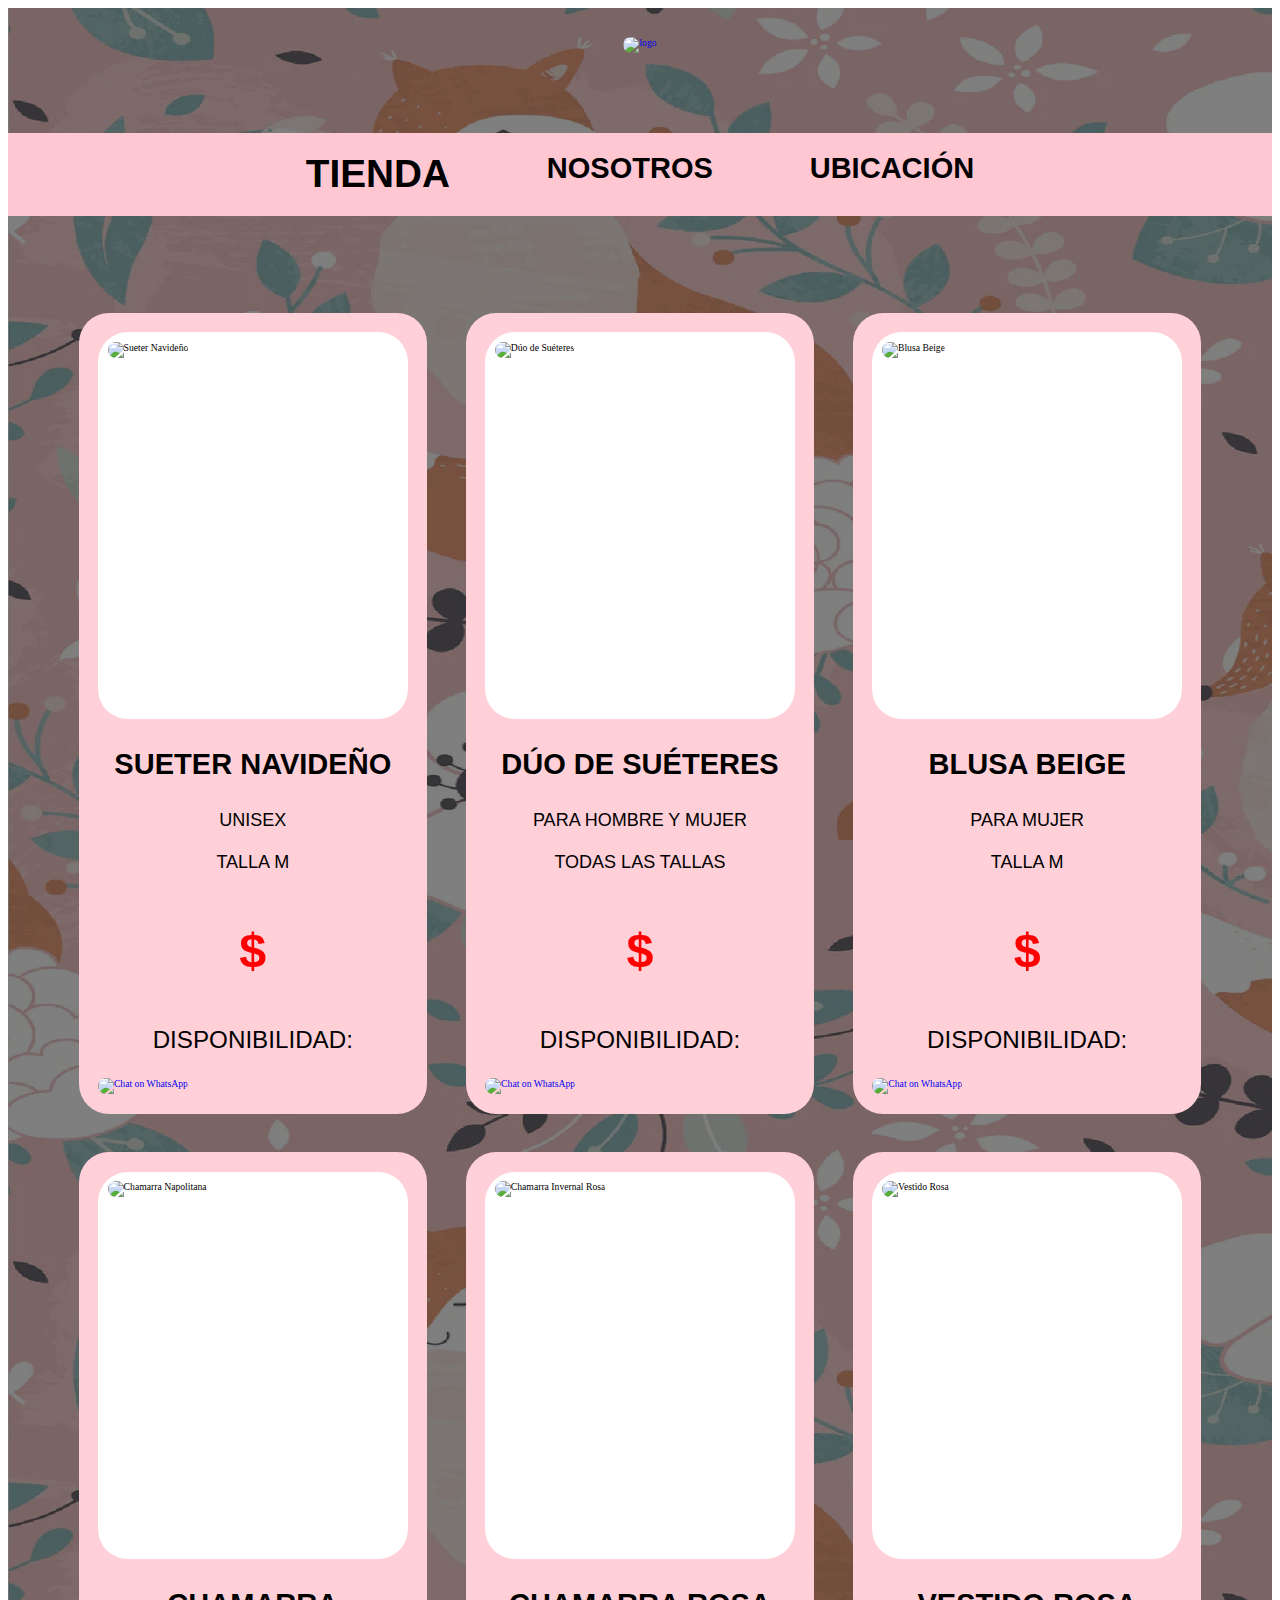
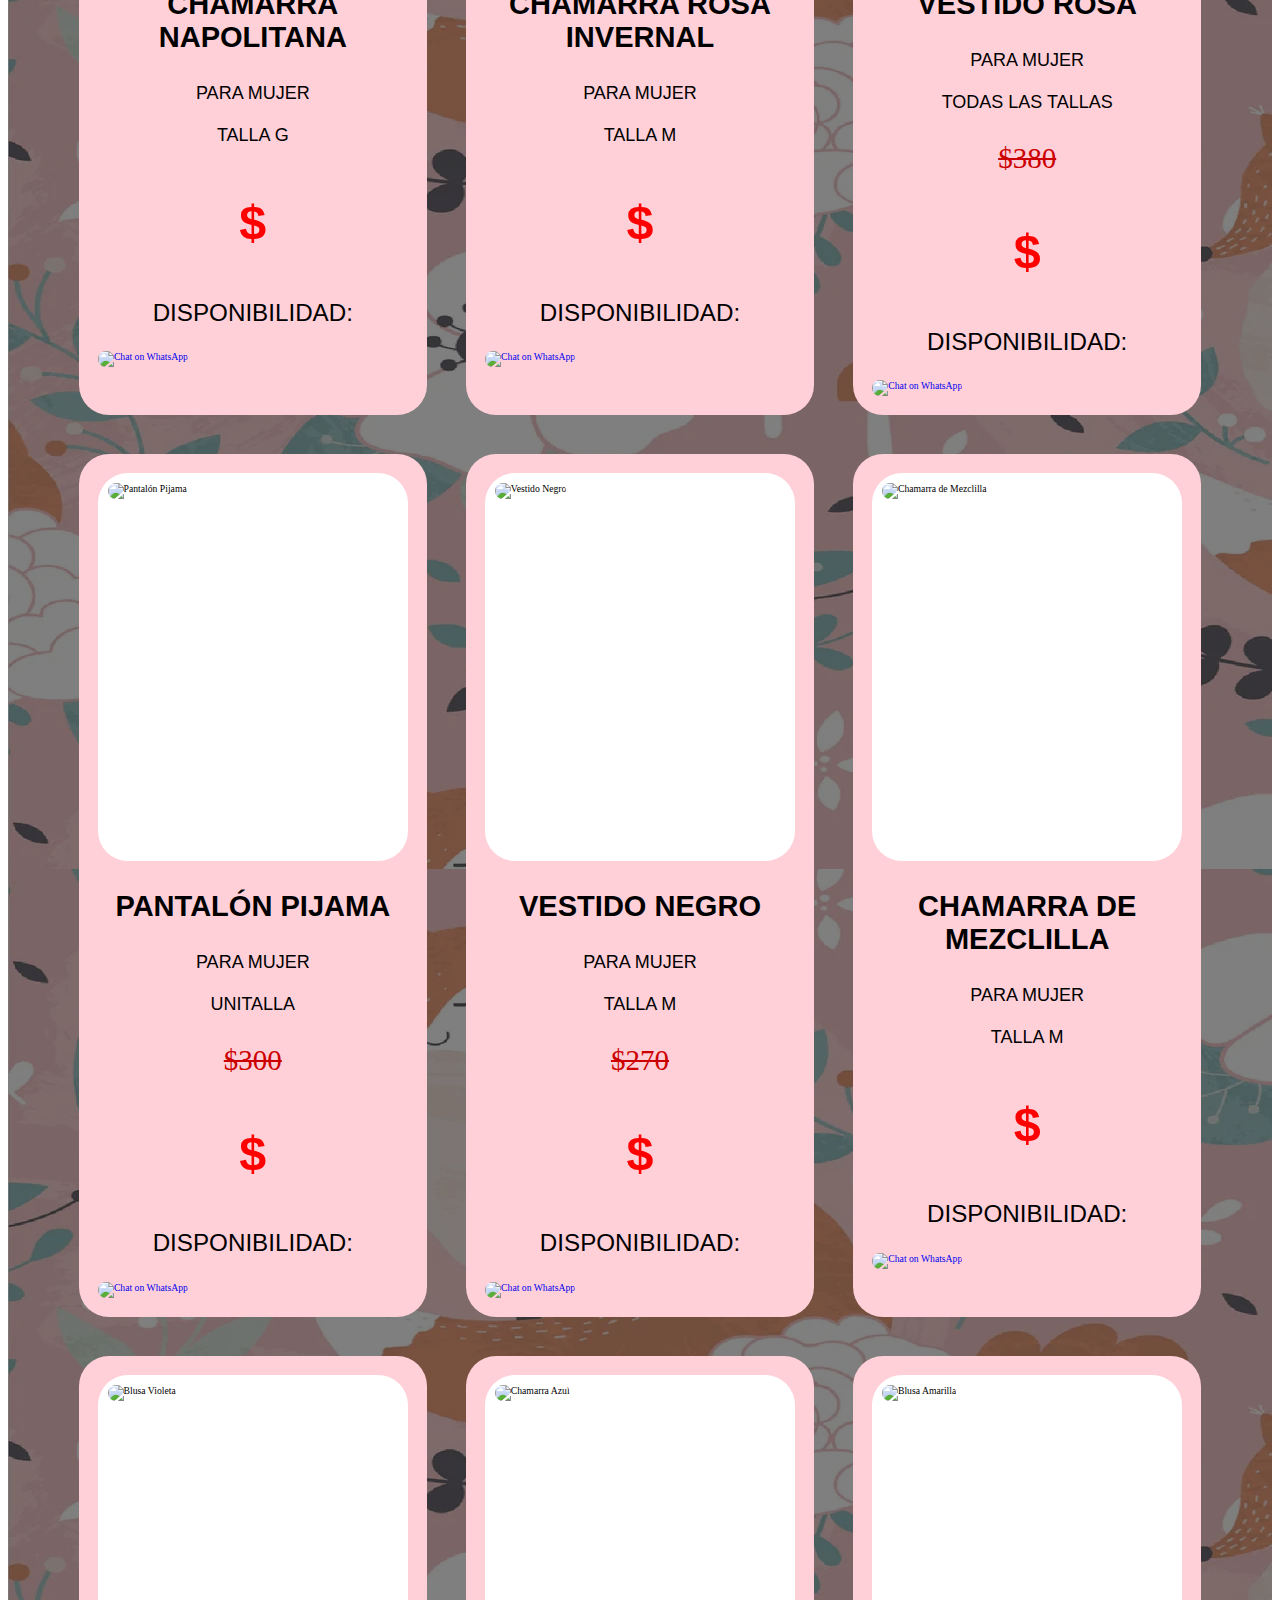
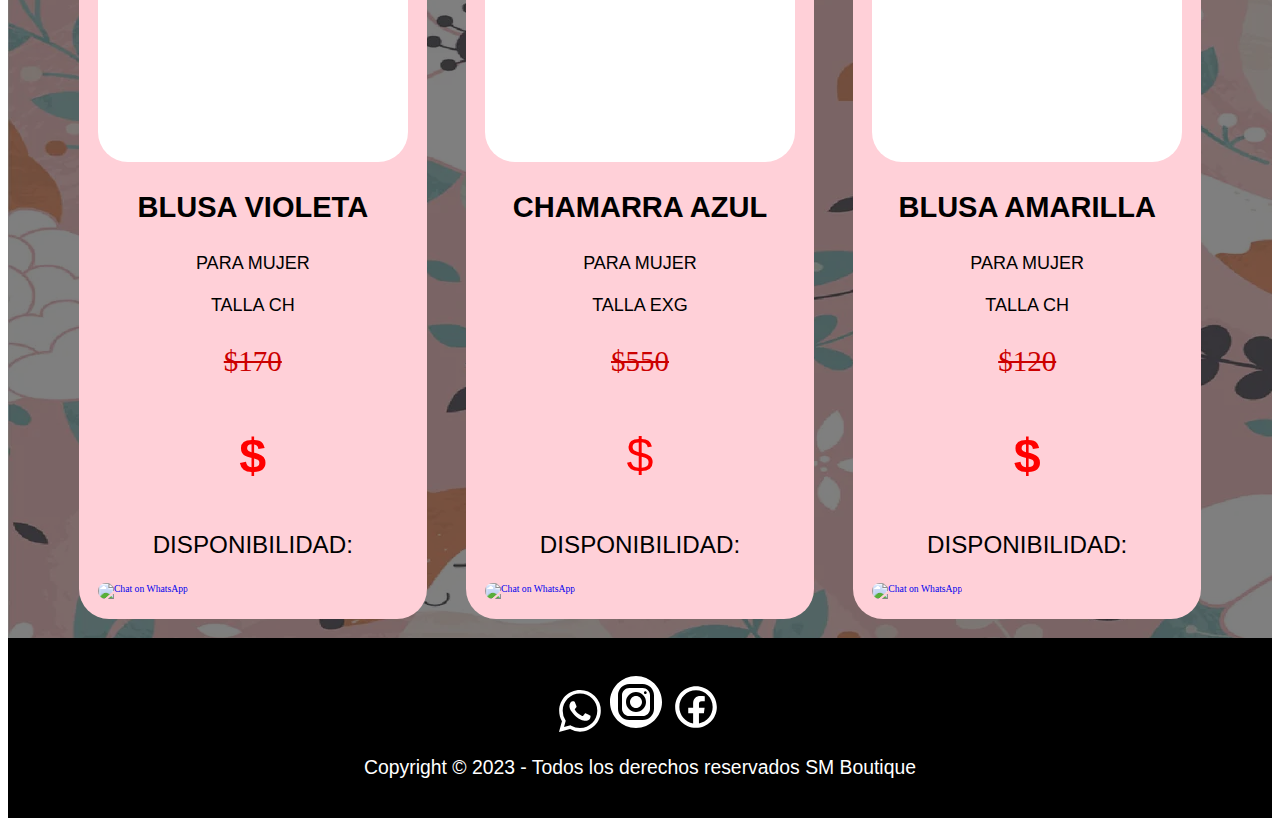
==== commit 235c94af: "Update index.html" ====
--- a/index.html
+++ b/index.html
@@ -6,7 +6,7 @@
     <meta http-equiv="X-UA-Compatible" content="IE=edge">
     <meta name="viewport" content="width=device-width, initial-scale=1.0">
     <title>SM Boutique</title>
-    <link rel="stylesheet" href="/css/style.css">
+    <link rel="stylesheet" href="/CSS/style.css">
     <script src="https://ajax.googleapis.com/ajax/libs/jquery/3.5.1/jquery.min.js"></script>
     <script src="./js/query.js"></script>
 </head>
@@ -359,4 +359,4 @@
 
 </body>
 
-</html>+</html>
--- a/CSS/style.css
+++ b/CSS/style.css
@@ -0,0 +1,232 @@
+html {
+    box-sizing: border-box;
+    font-size: 60.5%;
+}
+
+*,
+*::before,
+*::after {
+    box-sizing: inherit;
+}
+
+.img-fondo {
+    background-image: url(/IMG/tienda9.webp);
+}
+
+img {
+    height: 100%;
+    width: 100%;
+    border-radius: 30px  30px 30px 30px;
+    transition: all .5s;
+}
+
+.producto:hover{
+    box-shadow: 0 10px 20px black;
+}
+
+.producto:hover img{
+    transform: scale(1.15);
+}
+
+.velo-negro {
+    background-color: rgba(0, 0, 0, 0.5);
+}
+
+.contenedor {
+    max-width: 120rem;
+    margin: 0 auto;
+}
+
+.header {
+    display: flex;
+    justify-content: center;
+}
+
+.logo-img {
+    max-width: 40rem;
+    margin: 3rem 0;
+}
+
+nav {
+    margin: 3rem 0 8rem 0;
+    background-color: #ffc7d1;
+    padding: 2rem;
+    display: flex;
+    justify-content: center;
+    gap: 10rem;
+}
+
+a {
+    text-decoration: none;
+}
+
+nav a {
+    font-family: Arial, Helvetica, sans-serif;
+    font-weight: 800;
+    font-size: 3rem;
+    color: black;
+    text-transform: uppercase;
+}
+
+nav .tienda{
+    font-size: 4rem;
+}
+
+nav .nos{
+    font-size: 4rem;
+}
+
+nav .ubicacion{
+    font-size: 4rem;
+}
+
+nav a:hover {
+    color: #696969;
+    transform: scale(1.2);
+}
+
+.nuestros-productos {
+    font-family: Arial, Helvetica, sans-serif;
+    color: white;
+    font-size: 4rem;
+    text-align: center;
+    text-transform: uppercase;
+    font-weight: 800;
+}
+
+.productos {
+    display: grid;
+    grid-template-columns: repeat(3, 1fr);
+
+
+}
+
+.producto {
+    background-color: #ffd0d8;
+    border-radius: 30px 30px 30px 30px;
+    margin: 2rem;
+    padding: 2rem;
+
+}
+
+.producto-blanco {
+    border-radius: 30px 30px 30px 30px;
+    background-color: white;
+    height: 40rem;
+    object-fit: contain;
+    padding: 1rem;
+}
+
+.producto-precio,
+.producto-stock,
+.producto-nombre {
+    color: black;
+    font-family: Arial, Helvetica, sans-serif;
+    text-transform: uppercase;
+    text-align: center;
+}
+
+.producto-descripcion {
+    color: black;
+    font-family: Arial, Helvetica, sans-serif;
+    text-transform: uppercase;
+    font-size: large;
+    text-align: center;
+}
+
+.producto-precio
+{
+    font-size: 5rem;
+    font-weight: 500;
+    color: red;
+}
+
+.producto-precio-tachado
+{
+    text-align: center;
+    font-size: 3rem;
+    font-weight: 500;
+    color: #cc0000;
+}
+
+.producto-stock{
+    font-size: 2.5rem;
+    font-weight: 500;
+}
+.producto-nombre {
+    font-size: 3rem;
+    font-weight: 800;
+}
+
+.footer {
+    background-color: black;
+    padding: 3.5rem;
+    font-family: Arial, Helvetica, sans-serif;
+    padding-bottom: 2rem;
+    color: white;
+    font-size: 2rem;
+    text-align: center;
+}
+
+.nosotros {
+    display: grid;
+    grid-template-columns: repeat(2, 1fr);
+    gap: 10rem;
+    margin-bottom: 20rem;
+
+}
+
+.nosotros-texto {
+    color: white;
+    font-size: 3rem;
+    font-family: Arial, Helvetica, sans-serif;
+}
+
+.nosotros-img {
+    background-color: white;
+    border-radius: 5%;
+}
+
+.bloques {
+    display: grid;
+    grid-template-columns: repeat(2, 1fr);
+    gap: 20rem;
+}
+
+.bloques img {
+    width: 20rem;
+    margin-bottom: 2rem;
+    height: 20rem;
+}
+
+.bloque-titulo {
+    margin: 0;
+}
+
+.bloque {
+    text-align: center;
+    color: white;
+    font-size: 3rem;
+    font-family: Arial, Helvetica, sans-serif;
+    margin-bottom: 5rem;
+}
+
+.bloque-titulo {
+    color: red;
+    font-size: 4rem;
+    margin: 3rem;
+    text-transform: uppercase;
+    font-weight: 800;
+}
+
+.enlace-footer:hover {
+    padding-left: 1rem;
+    padding-right: 1rem;
+}
+
+.ubicacion,
+.nosotros-texto{
+    display: flex;
+    justify-content: center;
+    align-items: center;
+}
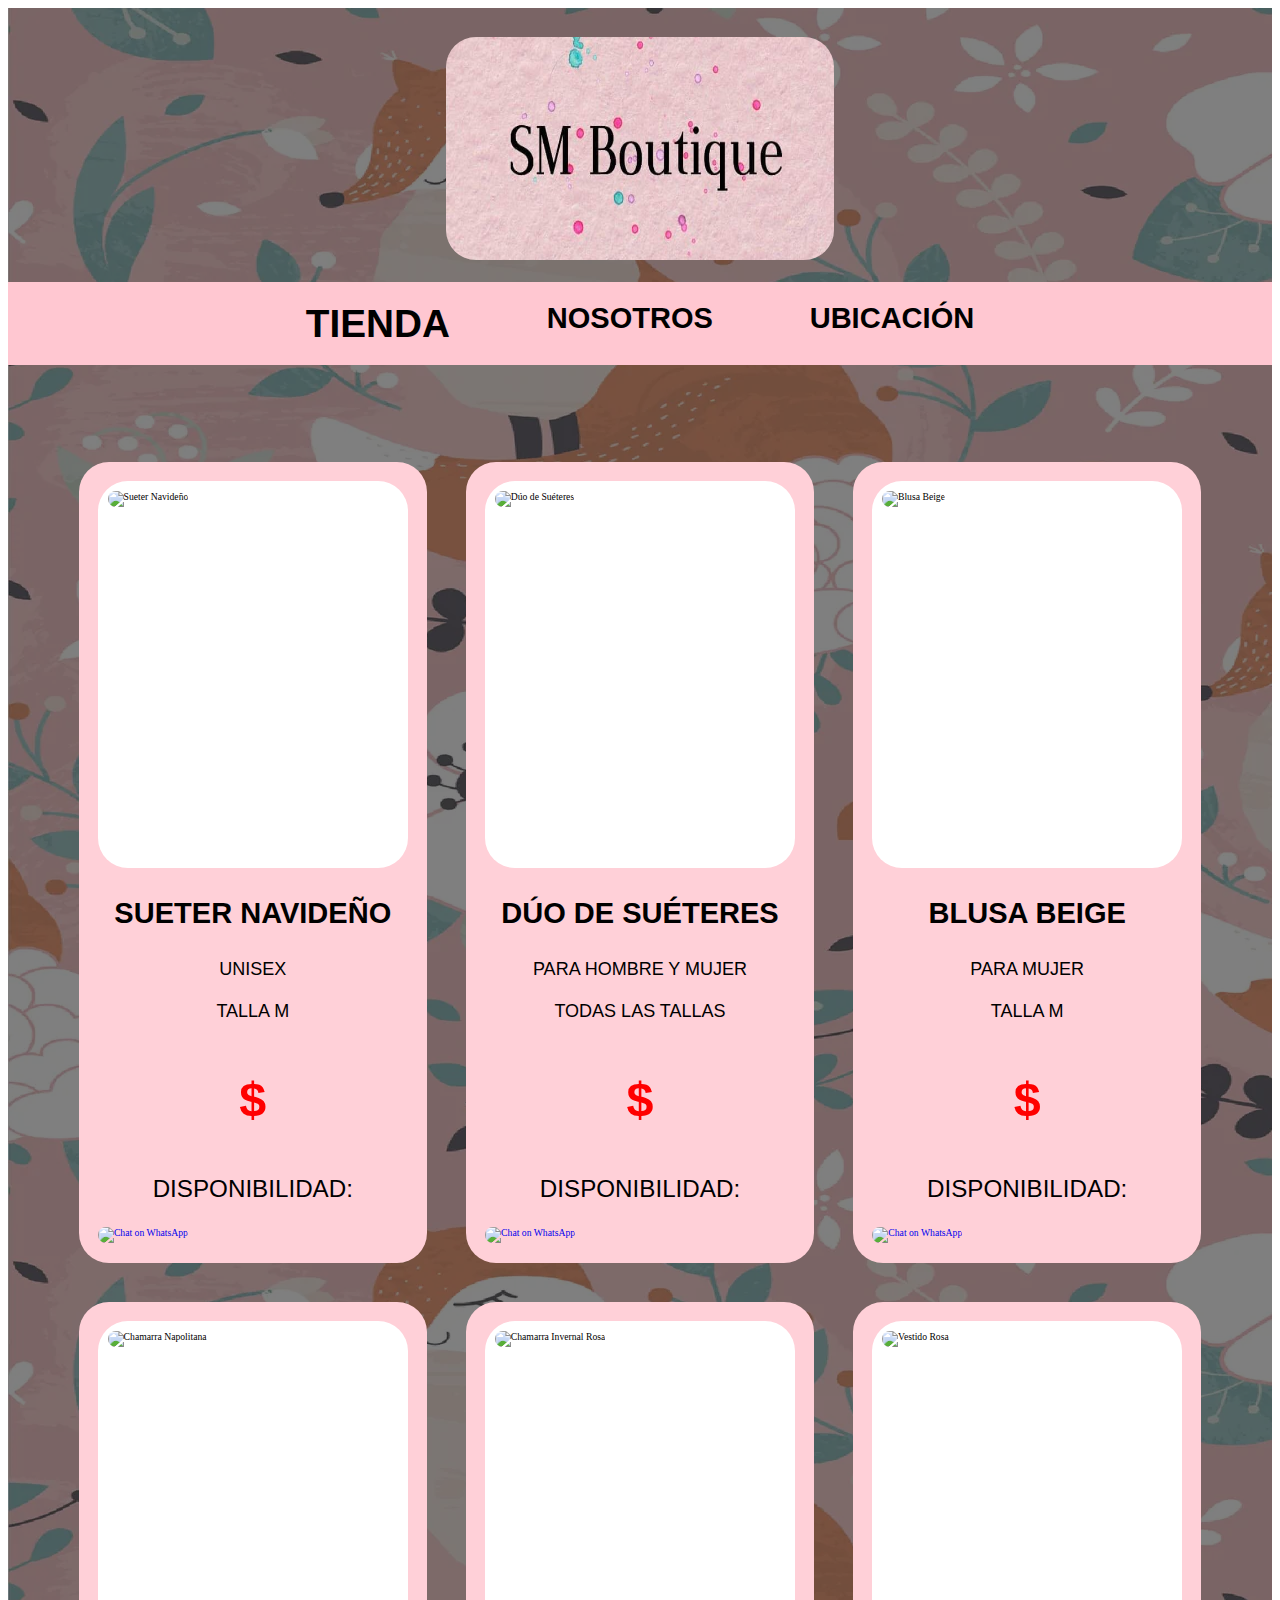
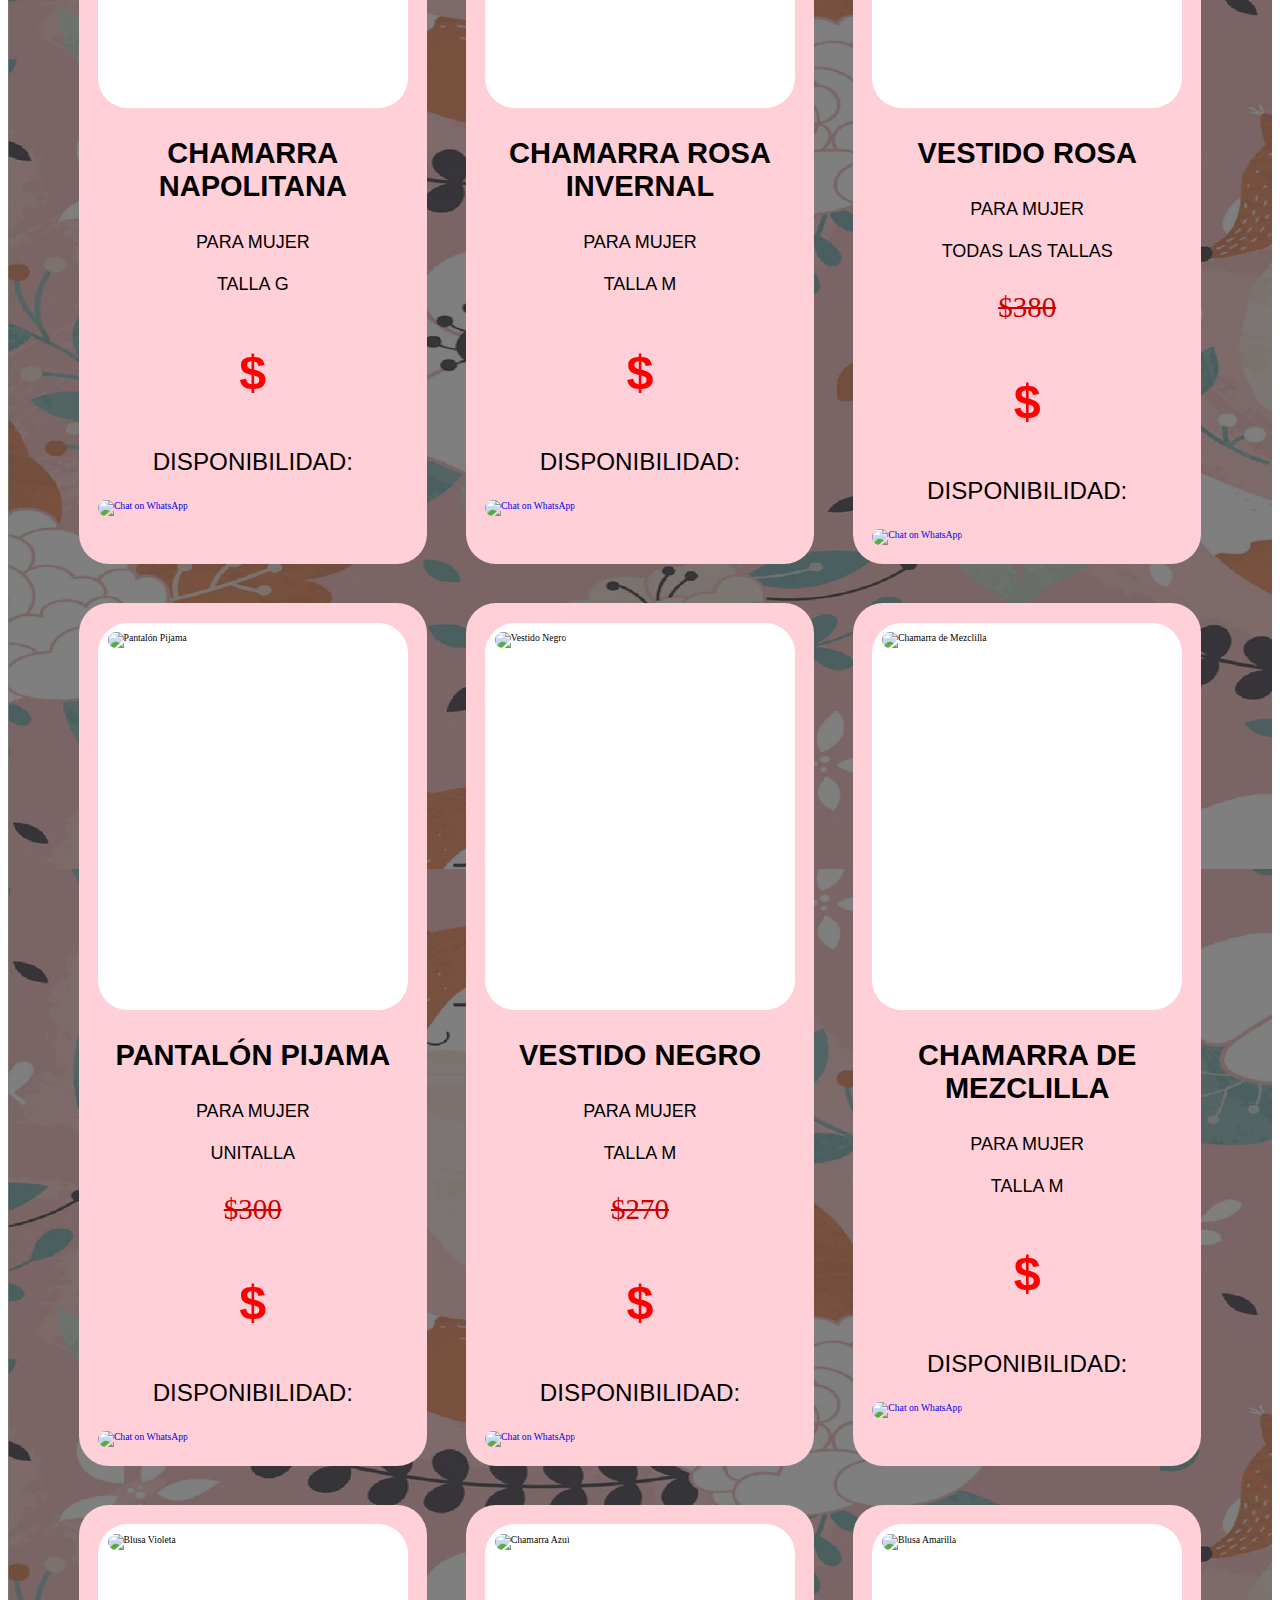
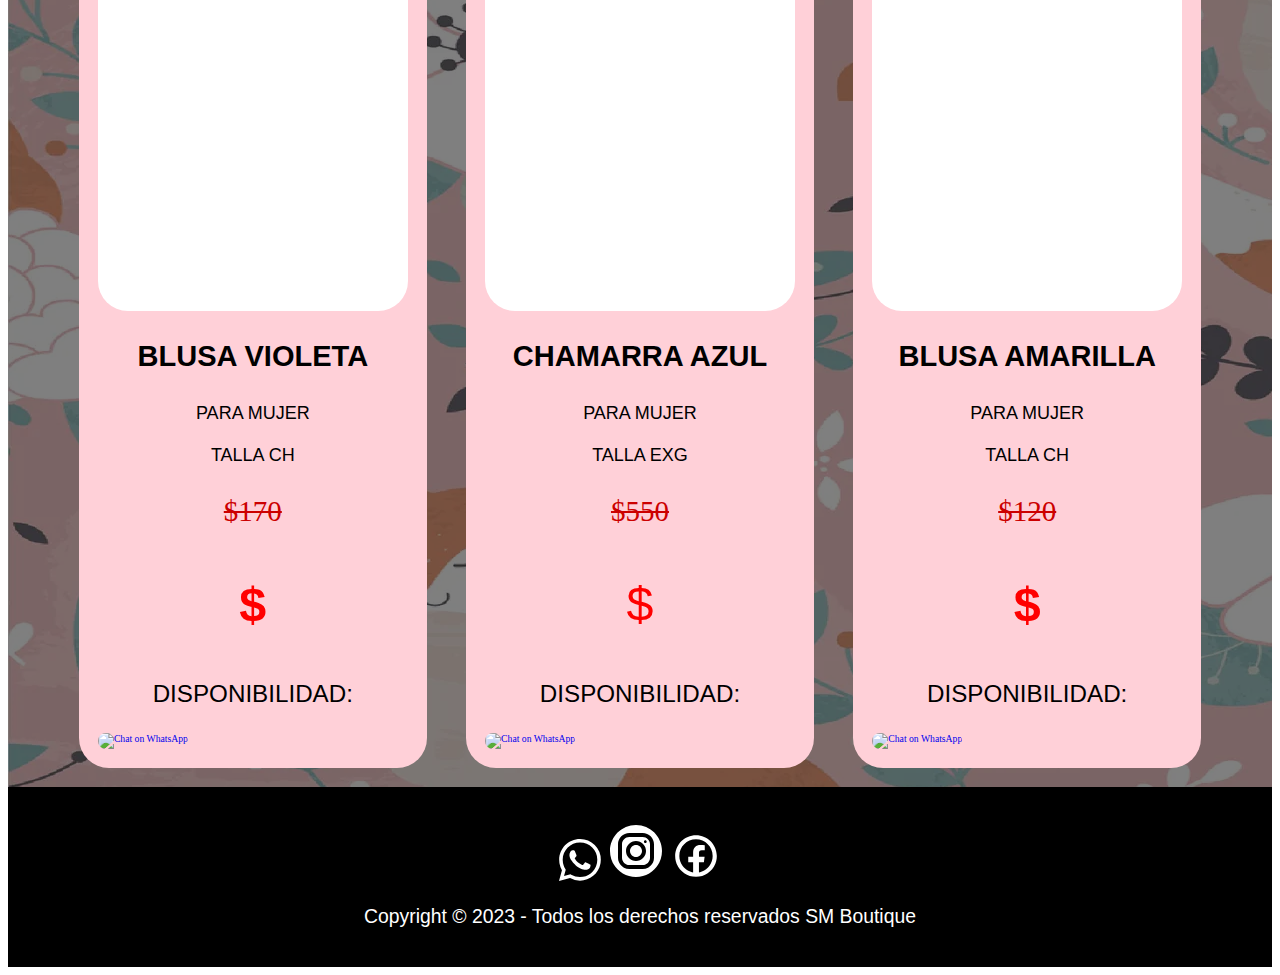
==== commit ba81b271: "Pequeños cambios" ====
--- a/index.html
+++ b/index.html
@@ -18,7 +18,7 @@
             <!--ESTE ES LA CABECERA DE NUESTRO DOCUMENTO INDEX-->
             <header class="header">
                 <a href="/index.html">
-                    <img src="/img/logoHeader.jpg" alt="logo" class="logo-img">
+                    <img src="/IMG/logoHeader.jpg" alt="logo" class="logo-img">
                 </a>
             </header>
             <!---FIN DEL HEADER-->
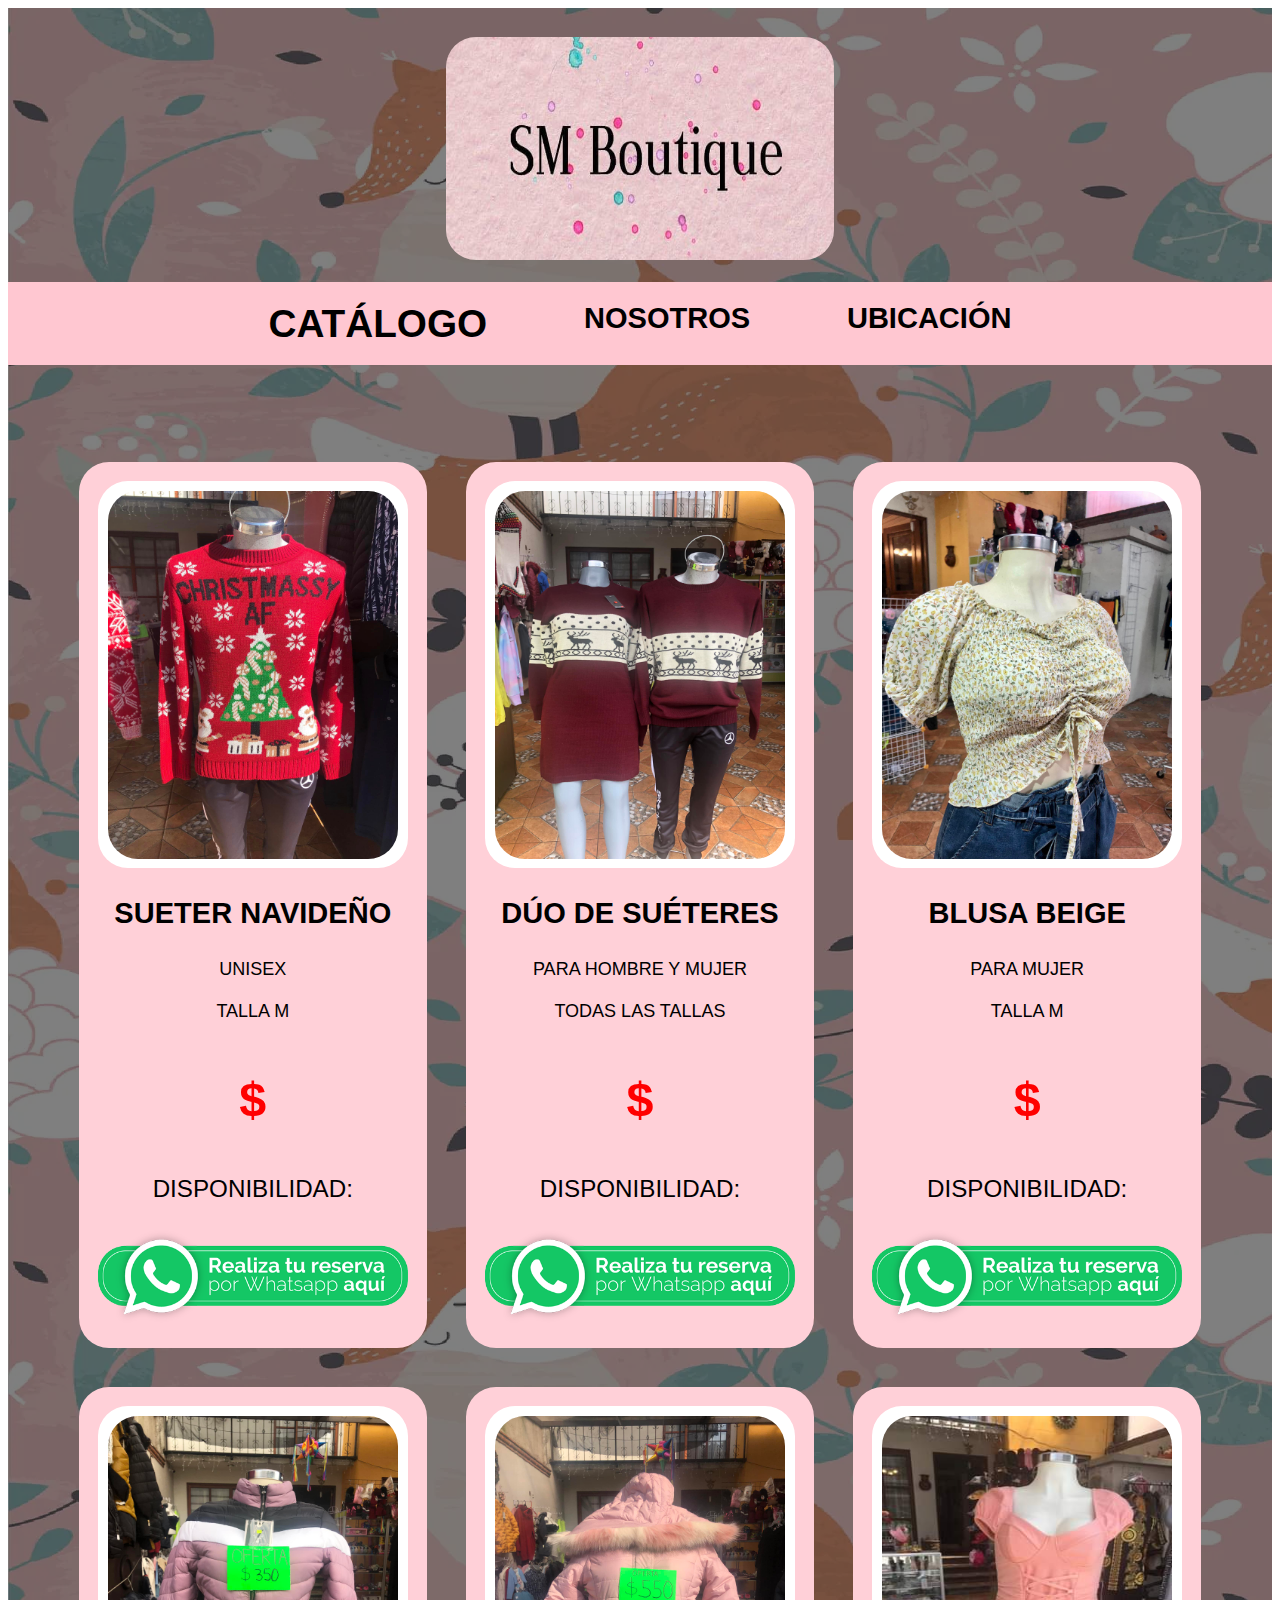
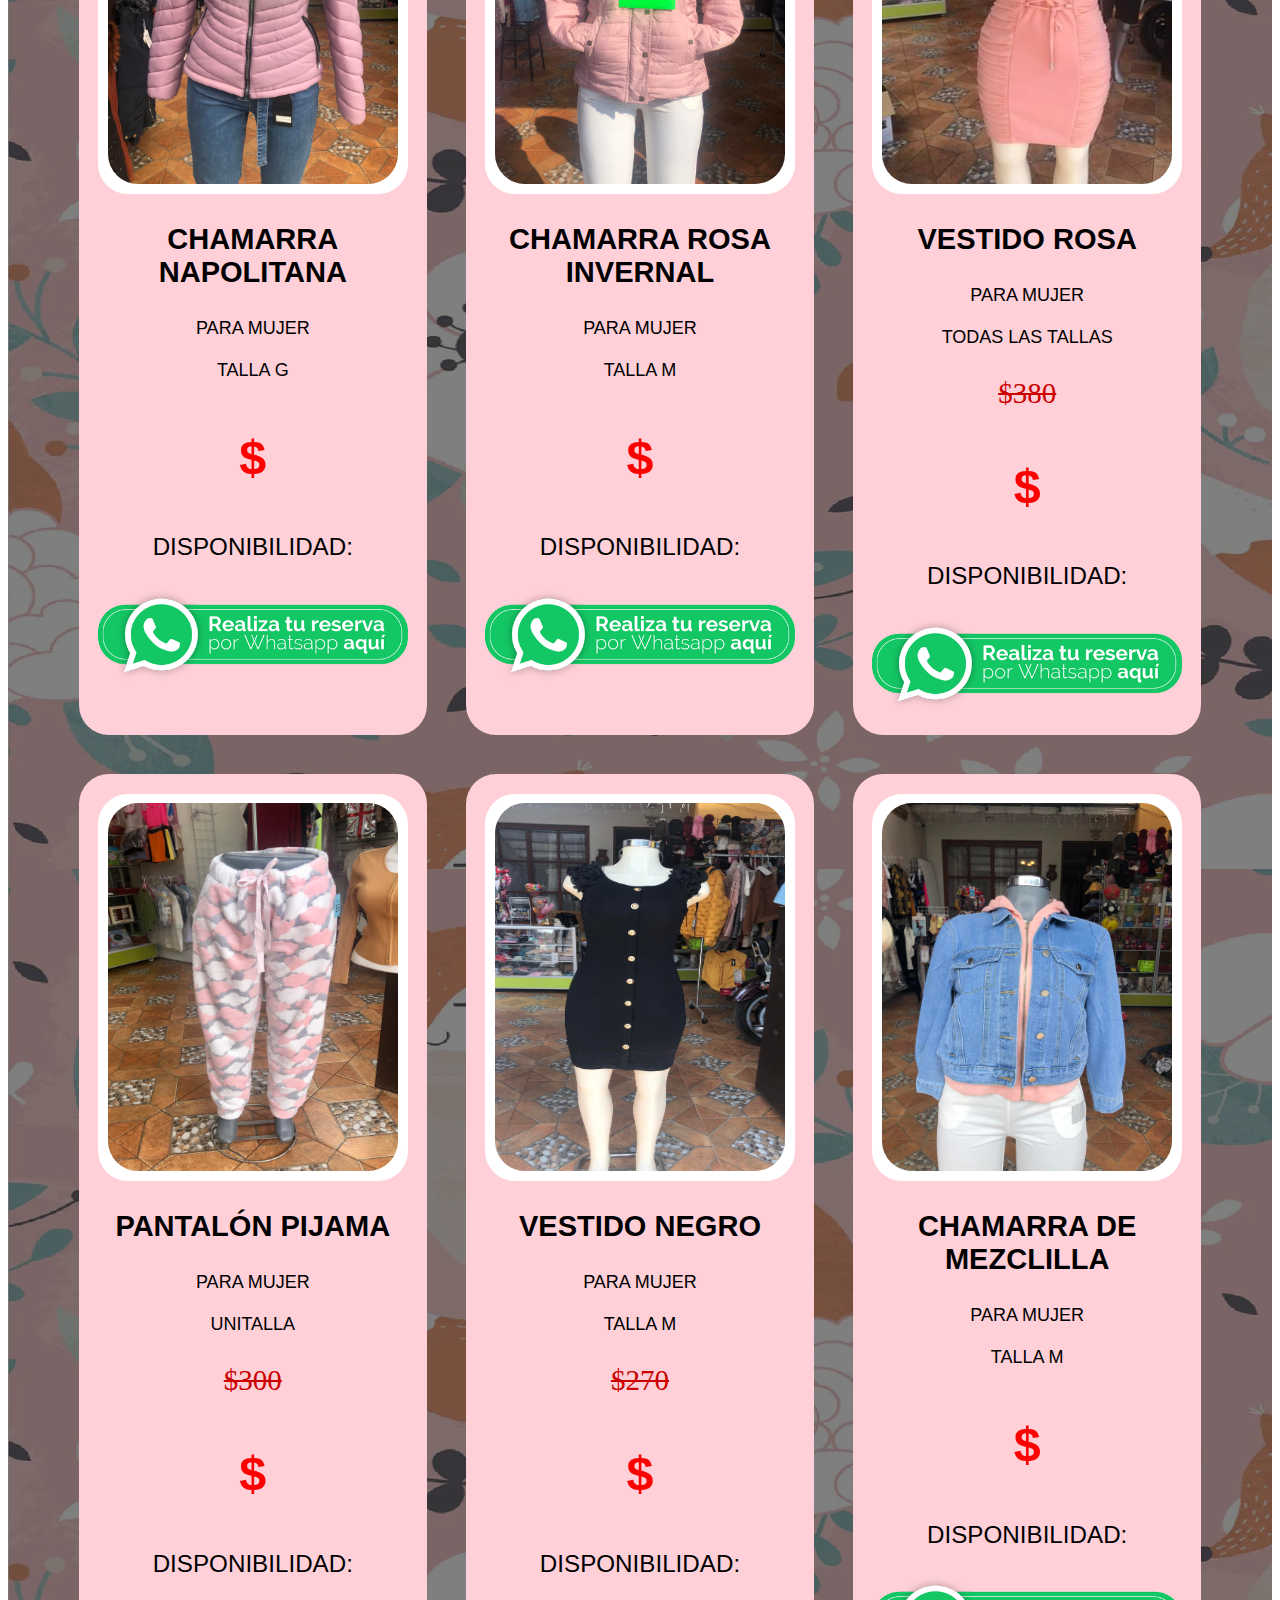
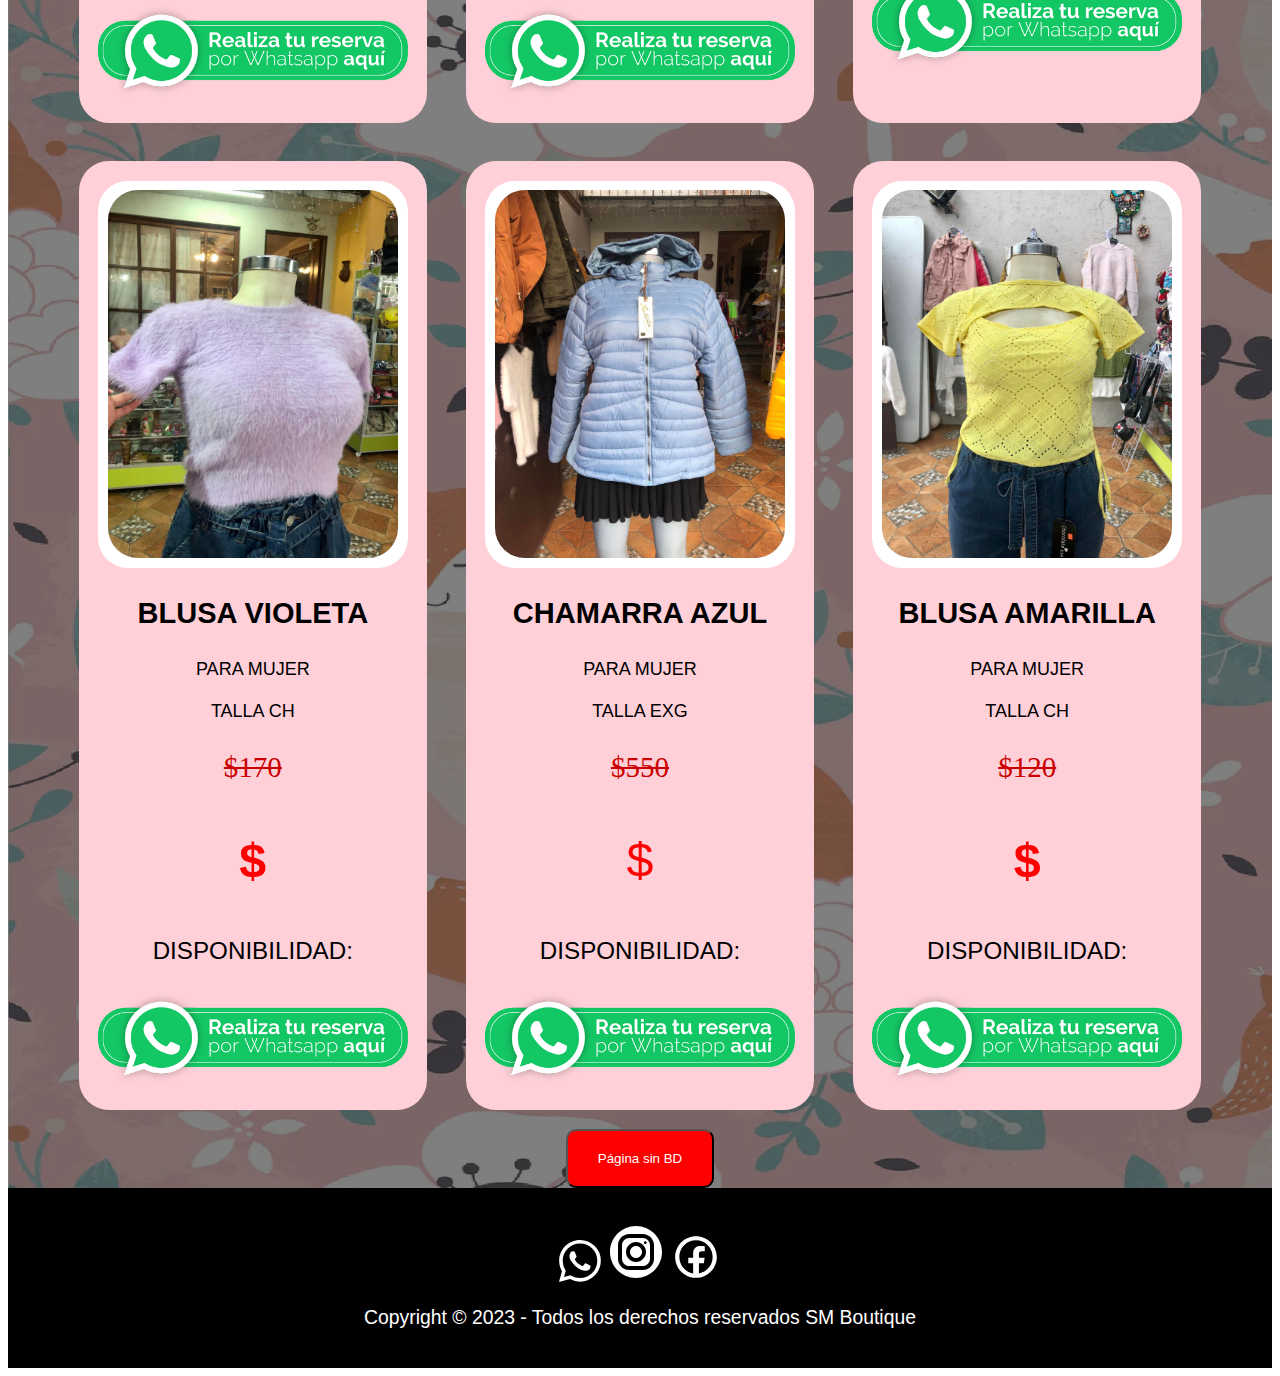
==== commit de2a28c8: "Ya quedó" ====
--- a/index.html
+++ b/index.html
@@ -8,7 +8,7 @@
     <title>SM Boutique</title>
     <link rel="stylesheet" href="/CSS/style.css">
     <script src="https://ajax.googleapis.com/ajax/libs/jquery/3.5.1/jquery.min.js"></script>
-    <script src="./js/query.js"></script>
+    <script src="js/query.js"></script>
 </head>
 
 <body>
@@ -25,7 +25,7 @@
 
             <br><br>
             <nav>
-                <a href="index.html" class="tienda">Tienda</a>
+                <a href="index.html" class="tienda">Catálogo</a>
                 <a href="nosotros.html">Nosotros</a>
                 <a href="ubicacion.html"> Ubicación</a>
             </nav>
@@ -41,7 +41,7 @@
                     <div class="producto">
 
                         <div class="producto-blanco">
-                            <img src="/img/sueterNavidad.jpeg" alt="Sueter Navideño">
+                            <img src="/IMG/sueterNavidad.jpeg" alt="Sueter Navideño">
                         </div>
 
                         <div class="producto-informacion">
@@ -51,16 +51,16 @@
                             <p class="producto-stock">Disponibilidad: <small id="disp1"></small></p>
                             <a aria-label="Ordenar"
                                 href="https://wa.me/5521362728?text=Hola, me interesa el Suéter Navideño de $250 :)" target="_blank">
-                                <img alt="Chat on WhatsApp" src="/img/Boton-de-Whatsapp.png" width="80" />
-                            </a>
-                        </div>
-
-                    </div>
-                    <!---INICIO PRODUCTO-->
-                    <div class="producto">
-
-                        <div class="producto-blanco">
-                            <img src="/img/duoSueter.jpeg" alt="Dúo de Suéteres">
+                                <img alt="Chat on WhatsApp" src="/IMG/Boton-de-Whatsapp.png" width="80" />
+                            </a>
+                        </div>
+
+                    </div>
+                    <!---INICIO PRODUCTO-->
+                    <div class="producto">
+
+                        <div class="producto-blanco">
+                            <img src="/IMG/duoSueter.jpeg" alt="Dúo de Suéteres">
                         </div>
 
                         <div class="producto-informacion">
@@ -70,18 +70,18 @@
                             <p class="producto-stock">Disponibilidad: <small id="disp2"></small></p>
                             <a aria-label="Ordenar"
                                 href="https://wa.me/5521362728?text=Hola, me interesa el Dúo de Suéteres de $450 :)" target="_blank">
-                                <img alt="Chat on WhatsApp" src="/img/Boton-de-Whatsapp.png" width="80" />
-                            </a>
-                        </div>
-
-                    </div>
-
-                    <!---INICIO PRODUCTO-->
-                    <div class="producto">
-
-
-                        <div class="producto-blanco">
-                            <img src="/img/blusaBeige.jpeg" alt="Blusa Beige">
+                                <img alt="Chat on WhatsApp" src="/IMG/Boton-de-Whatsapp.png" width="80" />
+                            </a>
+                        </div>
+
+                    </div>
+
+                    <!---INICIO PRODUCTO-->
+                    <div class="producto">
+
+
+                        <div class="producto-blanco">
+                            <img src="/IMG/blusaBeige.jpeg" alt="Blusa Beige">
 
                         </div>
 
@@ -92,19 +92,19 @@
                             <p class="producto-stock">Disponibilidad: <small id="disp3"></small></p>
                             <a aria-label="Ordenar"
                                 href="https://wa.me/5521362728?text=Hola, me interesa la Blusa Beige de $150 :)" target="_blank">
-                                <img alt="Chat on WhatsApp" src="/img/Boton-de-Whatsapp.png" width="80" />
-                            </a>
-                        </div>
-
-
-
-                    </div>
-
-                    <!---INICIO PRODUCTO-->
-                    <div class="producto">
-
-                        <div class="producto-blanco">
-                            <img src="/img/chamarraNapolitana.jpeg " alt="Chamarra Napolitana">
+                                <img alt="Chat on WhatsApp" src="/IMG/Boton-de-Whatsapp.png" width="80" />
+                            </a>
+                        </div>
+
+
+
+                    </div>
+
+                    <!---INICIO PRODUCTO-->
+                    <div class="producto">
+
+                        <div class="producto-blanco">
+                            <img src="/IMG/chamarraNapolitana.jpeg " alt="Chamarra Napolitana">
                         </div>
 
                         <div class="producto-informacion">
@@ -114,18 +114,18 @@
                             <p class="producto-stock">Disponibilidad: <small id="disp4"></small></p>
                             <a aria-label="Ordenar"
                                 href="https://wa.me/5521362728?text=Hola, me interesa la Chamarra Napolitana de $350 :)" target="_blank">
-                                <img alt="Chat on WhatsApp" src="/img/Boton-de-Whatsapp.png" width="80" />
-                            </a>
-                        </div>
-
-                    </div>
-
-                    <!---INICIO PRODUCTO-->
-                    <div class="producto">
-
-
-                        <div class="producto-blanco">
-                            <img src="/img/chamarraInvernal.jpeg" alt="Chamarra Invernal Rosa">
+                                <img alt="Chat on WhatsApp" src="/IMG/Boton-de-Whatsapp.png" width="80" />
+                            </a>
+                        </div>
+
+                    </div>
+
+                    <!---INICIO PRODUCTO-->
+                    <div class="producto">
+
+
+                        <div class="producto-blanco">
+                            <img src="/IMG/chamarraInvernal.jpeg" alt="Chamarra Invernal Rosa">
 
                         </div>
 
@@ -136,19 +136,19 @@
                             <p class="producto-stock">Disponibilidad: <small id="disp5"></small></p>
                             <a aria-label="Ordenar"
                                 href="https://wa.me/5521362728?text=Hola, me interesa la Chamarra Invernal Rosa de $550 :)" target="_blank">
-                                <img alt="Chat on WhatsApp" src="/img/Boton-de-Whatsapp.png" width="80" />
-                            </a>
-                        </div>
-
-                    </div>
-
-
-                    <!---INICIO PRODUCTO-->
-                    <div class="producto">
-
-
-                        <div class="producto-blanco">
-                            <img src="/img/vestidoRosa.jpeg" alt="Vestido Rosa">
+                                <img alt="Chat on WhatsApp" src="/IMG/Boton-de-Whatsapp.png" width="80" />
+                            </a>
+                        </div>
+
+                    </div>
+
+
+                    <!---INICIO PRODUCTO-->
+                    <div class="producto">
+
+
+                        <div class="producto-blanco">
+                            <img src="/IMG/vestidoRosa.jpeg" alt="Vestido Rosa">
 
                         </div>
 
@@ -159,18 +159,18 @@
                             <p class="producto-precio"><strong>$<small id="precio6"></small></strong></p>
                             <p class="producto-stock">Disponibilidad: <small id="disp6"></small></p>
                             <a aria-label="Ordenar" href="https://wa.me/5521362728?text=Hola, me interesa el Vestido Rosa de $350 :)" target="_blank">
-                                <img alt="Chat on WhatsApp" src="/img/Boton-de-Whatsapp.png" width="80" />
-                            </a>
-                        </div>
-
-                    </div>
-
-                    <!---INICIO PRODUCTO-->
-                    <div class="producto">
-
-
-                        <div class="producto-blanco">
-                            <img src="/img/pantalonPijama.jpeg" alt="Pantalón Pijama">
+                                <img alt="Chat on WhatsApp" src="/IMG/Boton-de-Whatsapp.png" width="80" />
+                            </a>
+                        </div>
+
+                    </div>
+
+                    <!---INICIO PRODUCTO-->
+                    <div class="producto">
+
+
+                        <div class="producto-blanco">
+                            <img src="/IMG/pantalonPijama.jpeg" alt="Pantalón Pijama">
 
                         </div>
 
@@ -181,18 +181,18 @@
                             <p class="producto-precio"><strong>$<small id="precio7"></small></strong></p>
                             <p class="producto-stock">Disponibilidad: <small id="disp7"></small></p>
                             <a aria-label="Ordenar" href="https://wa.me/5521362728?text=Hola, me interesa el Pantalón Pijama de $270 :)" target="_blank">
-                                <img alt="Chat on WhatsApp" src="/img/Boton-de-Whatsapp.png" width="80" />
-                            </a>
-                        </div>
-
-                    </div>
-
-                    <!---INICIO PRODUCTO-->
-                    <div class="producto">
-
-
-                        <div class="producto-blanco">
-                            <img src="/img/vestidoNegro.jpg" alt="Vestido Negro">
+                                <img alt="Chat on WhatsApp" src="/IMG/Boton-de-Whatsapp.png" width="80" />
+                            </a>
+                        </div>
+
+                    </div>
+
+                    <!---INICIO PRODUCTO-->
+                    <div class="producto">
+
+
+                        <div class="producto-blanco">
+                            <img src="/IMG/vestidoNegro.jpg" alt="Vestido Negro">
 
                         </div>
 
@@ -203,20 +203,20 @@
                             <p class="producto-precio"><strong>$<small id="precio8"></small></strong></p>
                             <p class="producto-stock">Disponibilidad: <small id="disp8"></small></p>
                             <a aria-label="Ordenar" href="https://wa.me/5521362728?text=Hola, me interesa el Vestido Negro de $250 :)" target="_blank">
-                                <img alt="Chat on WhatsApp" src="/img/Boton-de-Whatsapp.png" width="80" />
-                            </a>
-                        </div>
-
-
-
-                    </div>
-
-                    <!---INICIO PRODUCTO-->
-                    <div class="producto">
-
-
-                        <div class="producto-blanco">
-                            <img src="/img/chamarraMezclilla.jpg" alt="Chamarra de Mezclilla">
+                                <img alt="Chat on WhatsApp" src="/IMG/Boton-de-Whatsapp.png" width="80" />
+                            </a>
+                        </div>
+
+
+
+                    </div>
+
+                    <!---INICIO PRODUCTO-->
+                    <div class="producto">
+
+
+                        <div class="producto-blanco">
+                            <img src="/IMG/chamarraMezclilla.jpg" alt="Chamarra de Mezclilla">
 
                         </div>
 
@@ -226,18 +226,18 @@
                             <p class="producto-precio"><strong>$<small id="precio9"></small></strong></p>
                             <p class="producto-stock">Disponibilidad: <small id="disp9"></small></p>
                             <a aria-label="Ordenar" href="https://wa.me/5521362728?text=Hola, me interesa la Chamarra de Mezclilla de $300 :)" target="_blank">
-                                <img alt="Chat on WhatsApp" src="/img/Boton-de-Whatsapp.png" width="80" />
-                            </a>
-                        </div>
-
-                    </div>
-
-                    <!---INICIO PRODUCTO-->
-                    <div class="producto">
-
-
-                        <div class="producto-blanco">
-                            <img src="/img/blusaVioleta.jpeg" alt="Blusa Violeta">
+                                <img alt="Chat on WhatsApp" src="/IMG/Boton-de-Whatsapp.png" width="80" />
+                            </a>
+                        </div>
+
+                    </div>
+
+                    <!---INICIO PRODUCTO-->
+                    <div class="producto">
+
+
+                        <div class="producto-blanco">
+                            <img src="/IMG/blusaVioleta.jpeg" alt="Blusa Violeta">
 
                         </div>
 
@@ -248,18 +248,18 @@
                             <p class="producto-precio"><strong>$<small id="precio10"></small></strong></p>
                             <p class="producto-stock">Disponibilidad: <small id="disp10"></small></p>
                             <a aria-label="Ordenar" href="https://wa.me/5521362728?text=Hola, me interesa la Blusa Violeta de $150 :)" target="_blank">
-                                <img alt="Chat on WhatsApp" src="/img/Boton-de-Whatsapp.png" width="80" />
-                            </a>
-                        </div>
-
-                    </div>
-
-                    <!---INICIO PRODUCTO-->
-                    <div class="producto">
-
-
-                        <div class="producto-blanco">
-                            <img src="/img/chamarraAzul.jpeg" alt="Chamarra Azul">
+                                <img alt="Chat on WhatsApp" src="/IMG/Boton-de-Whatsapp.png" width="80" />
+                            </a>
+                        </div>
+
+                    </div>
+
+                    <!---INICIO PRODUCTO-->
+                    <div class="producto">
+
+
+                        <div class="producto-blanco">
+                            <img src="/IMG/chamarraAzul.jpeg" alt="Chamarra Azul">
 
                         </div>
 
@@ -270,18 +270,18 @@
                             <p class="producto-precio">$ <strong> <small id="precio11"></small></strong></p>
                             <p class="producto-stock">Disponibilidad: <small id="disp11"></small></p>
                             <a aria-label="Ordenar" href="https://wa.me/5521362728?text=Hola, me interesa la Chamarra Azul de $500 :)" target="_blank">
-                                <img alt="Chat on WhatsApp" src="/img/Boton-de-Whatsapp.png" width="80" />
-                            </a>
-                        </div>
-
-                    </div>
-
-                    <!---INICIO PRODUCTO-->
-                    <div class="producto">
-
-
-                        <div class="producto-blanco">
-                            <img src="/img/blusaAmarilla.jpeg" alt="Blusa Amarilla">
+                                <img alt="Chat on WhatsApp" src="/IMG/Boton-de-Whatsapp.png" width="80" />
+                            </a>
+                        </div>
+
+                    </div>
+
+                    <!---INICIO PRODUCTO-->
+                    <div class="producto">
+
+
+                        <div class="producto-blanco">
+                            <img src="/IMG/blusaAmarilla.jpeg" alt="Blusa Amarilla">
 
                         </div>
 
@@ -292,13 +292,17 @@
                             <p class="producto-precio"><strong>$<small id="precio12"></small></strong></p>
                             <p class="producto-stock">Disponibilidad: <small id="disp12"></small></p>
                             <a aria-label="Ordenar" href="https://wa.me/5521362728?text=Hola, me interesa la Blusa Amarilla de $100 :)" target="_blank">
-                                <img alt="Chat on WhatsApp" src="/img/Boton-de-Whatsapp.png" width="80" />
+                                <img alt="Chat on WhatsApp" src="/IMG/Boton-de-Whatsapp.png" width="80" />
                             </a>
                         </div>
 
                     </div>
 
                 </div>
+
+                
+                <button class="boton" onclick="window.open('indexSBD.html', '_blank')">Página sin BD</button>
+
 
             </main>
             <!--FIN DEL CONTENIDO PRINCIPAL-->
--- a/CSS/style.css
+++ b/CSS/style.css
@@ -230,3 +230,12 @@
     justify-content: center;
     align-items: center;
 }
+
+.boton {
+    background-color: red;
+    color: white;
+    border-radius: 10px;
+    font-family: 'Arial';
+    padding: 20px 30px;
+    margin: auto; display:block;
+  }